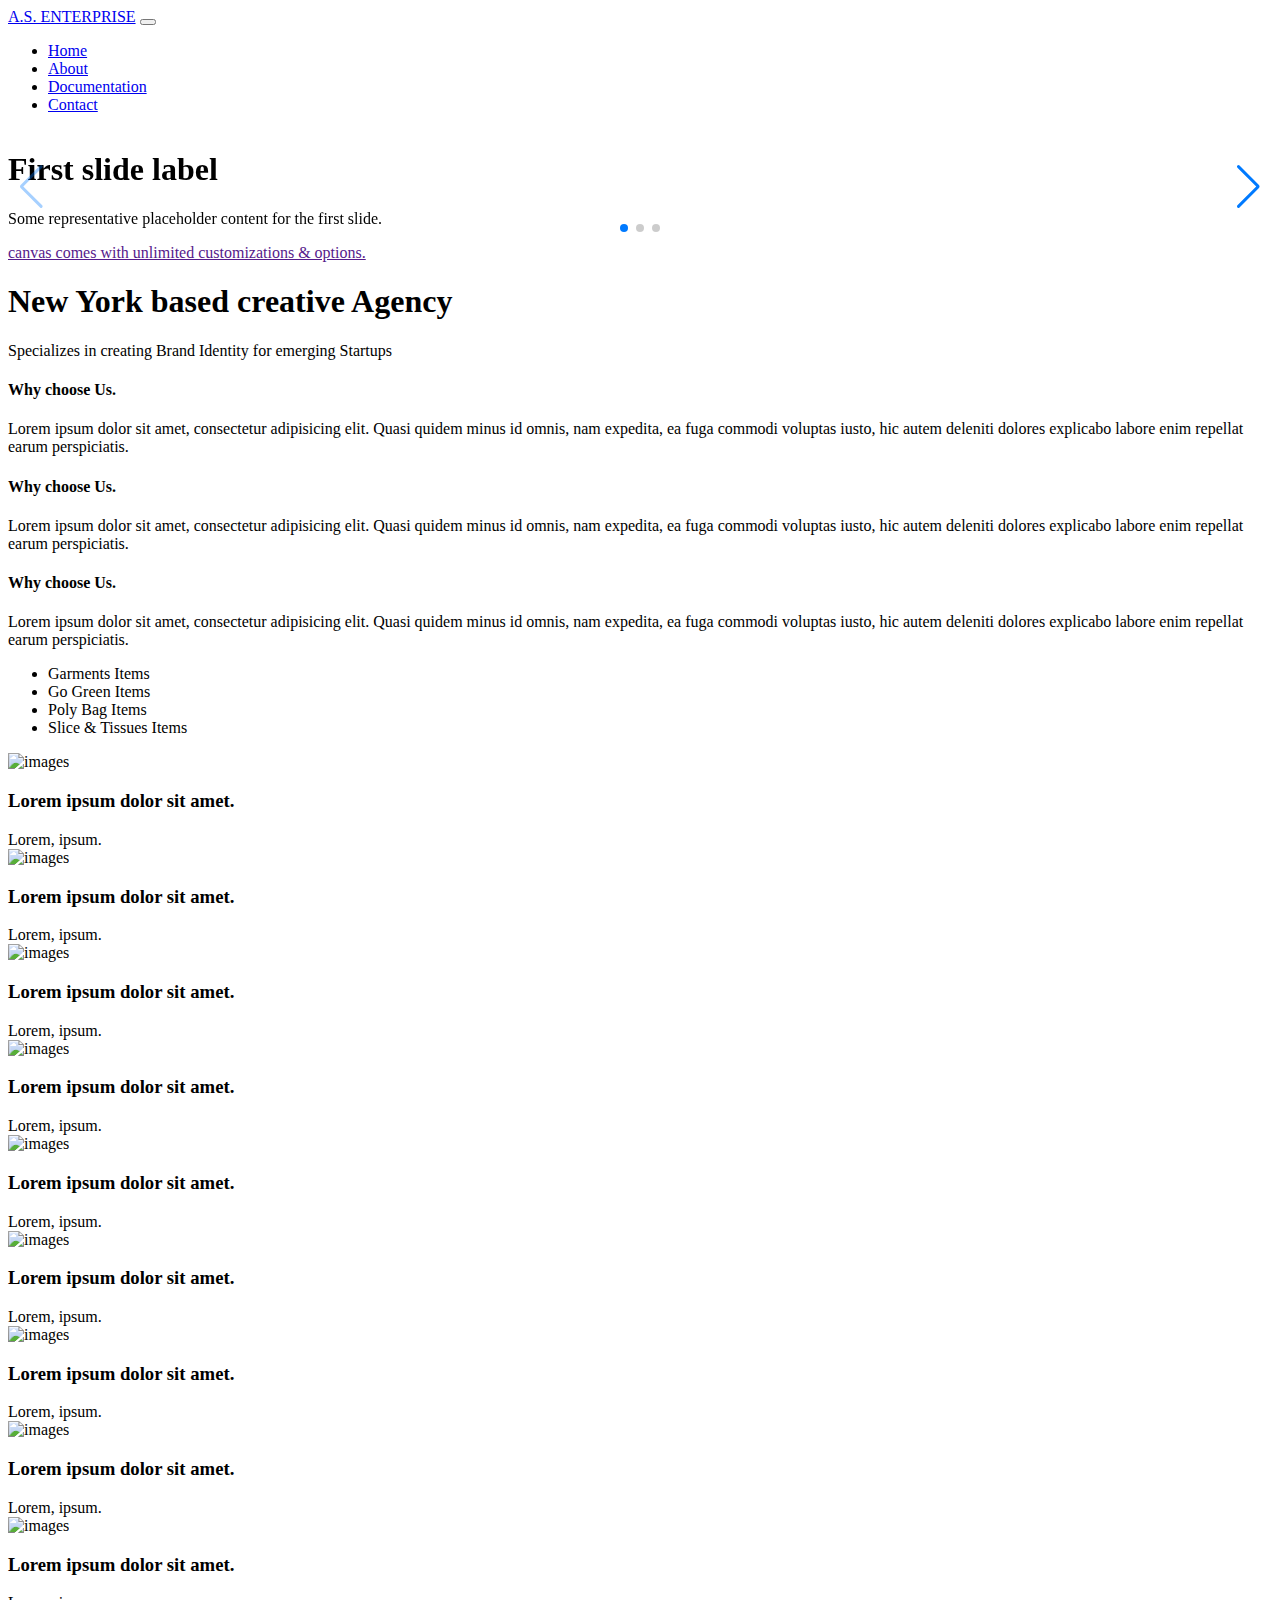
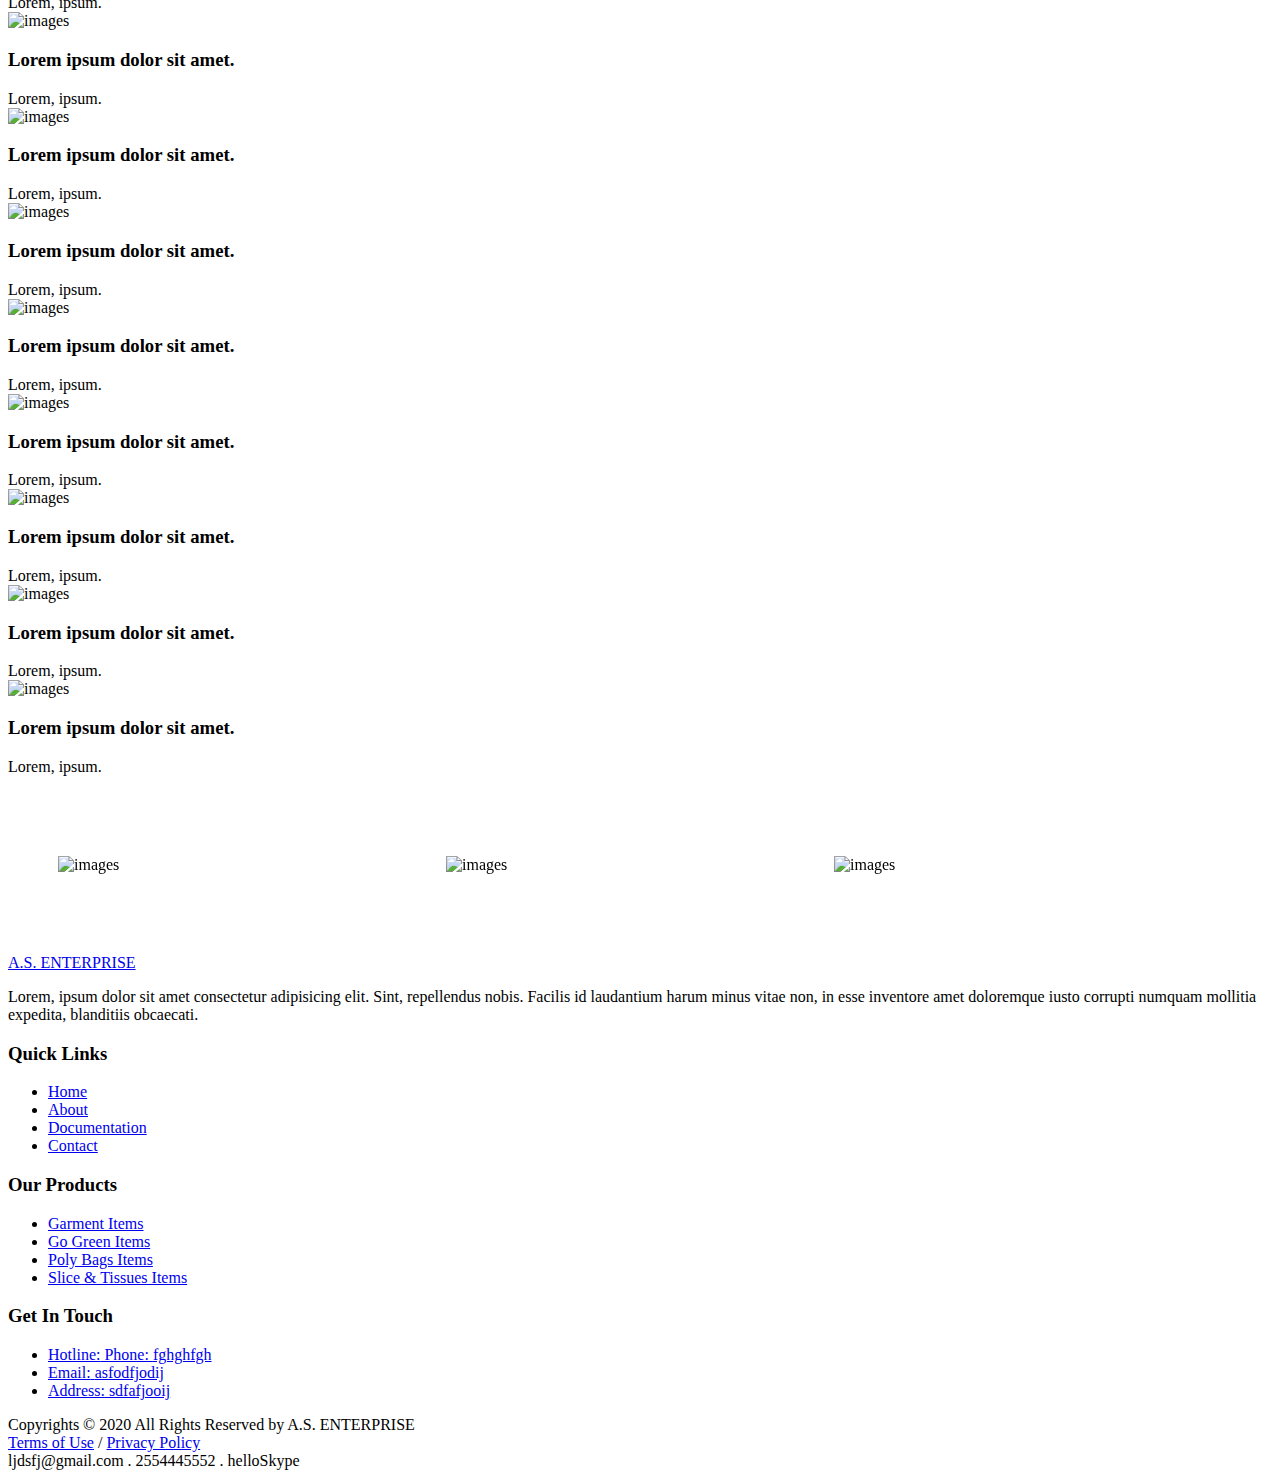
==== index.html @ c039363a "Update index.html" ====
<!DOCTYPE html>
<html lang="en">

<head>
    <meta charset="UTF-8" />
    <meta http-equiv="X-UA-Compatible" content="IE=edge" />
    <meta name="viewport" content="width=device-width, initial-scale=1.0" />
    <link rel="stylesheet" href="styles.css" />
    <link href="fontawesome/css/all.css" rel="stylesheet">
    <link href="https://cdn.jsdelivr.net/npm/bootstrap@5.1.3/dist/css/bootstrap.min.css" rel="stylesheet"
        integrity="sha384-1BmE4kWBq78iYhFldvKuhfTAU6auU8tT94WrHftjDbrCEXSU1oBoqyl2QvZ6jIW3" crossorigin="anonymous" />
    <link rel="stylesheet" href="https://unpkg.com/swiper/swiper-bundle.min.css" />
    <title>A.S. ENTERPRISE</title>
  
</head>

<body>
    <nav class="navbar fixed-top navbar-expand-lg navbar-light bg-light p-4">
        <div class="container">
            <a href="#home" id="navbar__logo">A.S. ENTERPRISE</a>
            <button class="navbar-toggler" type="button" data-bs-toggle="collapse" data-bs-target="#navbarNav"
                aria-controls="navbarNav" aria-expanded="false" aria-label="Toggle navigation">
                <span class="navbar-toggler-icon"></span>
            </button>
            <div class="collapse navbar-collapse" id="navbarNav">
                <ul class="navbar-nav navbar-menu ms-auto">
                    <li class="nav-item me-3">
                        <a href="#home" class="nav-link" id="home-page">Home</a>
                    </li>
                    <li class="nav-item me-3">
                        <a href="/about.html" class="nav-link" id="about-page">About</a>
                    </li>
                    <li class="nav-item me-3">
                        <a href="/documentation.html" class="nav-link" id="about-page">Documentation</a>
                    </li>
                    <li class="nav-item me-3">
                        <a href="/contact.html" class="nav-link" id="contact-page">Contact</a>
                    </li>
                </ul>
            </div>
        </div>
    </nav>
    <div class="hero-slider-area">
        <div class="swiper mySwipers">
            <div class="swiper-wrapper">
                <div class="swiper-slide">
                   <div class="slider-item item-bg-1">
                      <div class="d-table">
                          <div class="d-table-cell">
                              <div class="container">
                                  <div class="align-items-center row">
                                      <div class="col-lg-9">
                                          <div class="slide-text">
                                            <h1>First slide label</h1>
                                            <p>Some representative placeholder content for the first slide.</p>
                                          </div>
                                      </div>
                                  </div>
                              </div>
                          </div>
                      </div>
                   </div>
                </div>
                <div class="swiper-slide">
                    <div class="slider-item item-bg-2">
                        <div class="d-table">
                            <div class="d-table-cell">
                                <div class="container">
                                    <div class="align-items-center row">
                                        <div class="col-lg-9">
                                            <div class="slide-text">
                                              <h1>First slide label</h1>
                                              <p>Some representative placeholder content for the first slide.</p>
                                            </div>
                                        </div>
                                    </div>
                                </div>
                            </div>
                        </div>
                     </div>
                </div>
                <div class="swiper-slide">
                    <div class="slider-item item-bg-3">
                        <div class="d-table">
                            <div class="d-table-cell">
                                <div class="container">
                                    <div class="align-items-center row">
                                        <div class="col-lg-9">
                                            <div class="slide-text">
                                              <h1>First slide label</h1>
                                              <p>Some representative placeholder content for the first slide.</p>
                                            </div>
                                        </div>
                                    </div>
                                </div>
                            </div>
                        </div>
                     </div>
                </div>
                
                <!-- <div class="swiper-slide">Slide 4</div>
                <div class="swiper-slide">Slide 5</div>
                <div class="swiper-slide">Slide 6</div>
                <div class="swiper-slide">Slide 7</div>
                <div class="swiper-slide">Slide 8</div>
                <div class="swiper-slide">Slide 9</div> -->
            </div>
            <div class="swiper-button-next"></div>
            <div class="swiper-button-prev"></div>
            <div class="swiper-pagination"></div>
        </div>
    </div>
    <!-- <section id="carouselExampleCaptions" class="carousel slide" data-bs-ride="carousel">
        <div class="carousel-indicators">
            <button type="button" data-bs-target="#carouselExampleCaptions" data-bs-slide-to="0" class="active"
                aria-current="true" aria-label="Slide 1"></button>
            <button type="button" data-bs-target="#carouselExampleCaptions" data-bs-slide-to="1"
                aria-label="Slide 2"></button>
            <button type="button" data-bs-target="#carouselExampleCaptions" data-bs-slide-to="2"
                aria-label="Slide 3"></button>
        </div>
        <div class="carousel-inner">
            <div class="carousel-item active">
                <img src="/images/3.jpg" class="d-block w-100 slide-img" alt="Images" />
                <div class="carousel-caption d-none d-md-block">
                    <h2>First slide label</h2>
                    <p>Some representative placeholder content for the first slide.</p>
                </div>
            </div>
            <div class="carousel-item">
                <img src="/images/3.jpg" class="d-block w-100 slide-img" alt="Images" />
                <div class="carousel-caption d-none d-md-block">
                    <h2>Second slide label</h2>
                    <p>Some representative placeholder content for the second slide.</p>
                </div>
            </div>
            <div class="carousel-item">
                <img src="/images/3.jpg" class="d-block w-100 slide-img" alt="Images" />
                <div class="carousel-caption d-none d-md-block">
                    <h2>Third slide label</h2>
                    <p>Some representative placeholder content for the third slide.</p>
                </div>
            </div>
        </div>
        <button class="carousel-control-prev" type="button" data-bs-target="#carouselExampleCaptions"
            data-bs-slide="prev">
            <span class="carousel-control-prev-icon" aria-hidden="true"></span>
            <span class="visually-hidden">Previous</span>
        </button>
        <button class="carousel-control-next" type="button" data-bs-target="#carouselExampleCaptions"
            data-bs-slide="next">
            <span class="carousel-control-next-icon" aria-hidden="true"></span>
            <span class="visually-hidden">Next</span>
        </button>
    </section> -->
    <section id="content">
        <div class="content-wrap">
            <a href="" class="color color-full color-aqura text-center header-stick bottom-margin">
                <div class="container clearfix">
                    canvas comes with unlimited customizations & options.
                </div>
            </a>
            <div class="container clearfix">
                <div class="heading-block text-center bottom-margin">
                    <h1>New York based creative Agency</h1>
                    <span>Specializes in creating Brand Identity for emerging
                        Startups</span>
                </div>
                <div class="row justify-content-center col-mb-50">
                    <div class="col-sm-6 col-lg-4">
                        <div class="heading-block box-title title-bottom-border">
                            <h4>Why choose <span>Us</span>.</h4>
                        </div>
                        <p>
                            Lorem ipsum dolor sit amet, consectetur adipisicing elit. Quasi
                            quidem minus id omnis, nam expedita, ea fuga commodi voluptas
                            iusto, hic autem deleniti dolores explicabo labore enim repellat
                            earum perspiciatis.
                        </p>
                    </div>
                    <div class="col-sm-6 col-lg-4">
                        <div class="heading-block box-title title-bottom-border">
                            <h4>Why choose <span>Us</span>.</h4>
                        </div>
                        <p>
                            Lorem ipsum dolor sit amet, consectetur adipisicing elit. Quasi
                            quidem minus id omnis, nam expedita, ea fuga commodi voluptas
                            iusto, hic autem deleniti dolores explicabo labore enim repellat
                            earum perspiciatis.
                        </p>
                    </div>
                    <div class="col-sm-6 col-lg-4">
                        <div class="heading-block box-title title-bottom-border">
                            <h4>Why choose <span>Us</span>.</h4>
                        </div>
                        <p>
                            Lorem ipsum dolor sit amet, consectetur adipisicing elit. Quasi
                            quidem minus id omnis, nam expedita, ea fuga commodi voluptas
                            iusto, hic autem deleniti dolores explicabo labore enim repellat
                            earum perspiciatis.
                        </p>
                    </div>
                </div>
            </div>
        </div>
        <div class="section mb-0">
            <div class="container">
                <div class="grid-filter-wrap tab">
                    <ul class="grid-filter">
                        <li class="tabLinks" id="defaultOpen" onclick="valueLinks(event, 'germentsItems')">
                            <span>Garments Items</span>
                        </li>
                        <li class="tabLinks" onclick="valueLinks(event, 'goGreenItems')">
                            <span>Go Green Items</span>
                        </li>
                        <li class="tabLinks" onclick="valueLinks(event, 'polyBagItems')">
                            <span>Poly Bag Items</a>
                        </li>
                        <li class="tabLinks" onclick="valueLinks(event, 'sliceGel&TissuesItems')">
                            <span>Slice & Tissues Items</span>
                        </li>
                    </ul>
                </div>
                <div class="">
                    <div id="germentsItems" class=" tabcontent">
                        <div class="row g-0">
                            <article class="col-lg-3 col-md-4 col-sm-6 cards">
                                <div class="grid-inner card-item">
                                    <div class="card-image">
                                        <img src="images/acdivoca.png" width="300" height="200" alt="images">
                                    </div>
                                    <div class="card-desc">
                                        <h3>
                                            Lorem ipsum dolor sit amet.
                                        </h3>
                                        <span>
                                            Lorem, ipsum.
                                        </span>
                                    </div>
                                </div>
                            </article>
                            <article class="col-lg-3 col-md-4 col-sm-6 cards">
                                <div class="grid-inner card-item">
                                    <div class="card-image">
                                        <img src="images/amberboards.png" width="300" height="200" alt="images">
                                    </div>
                                    <div class="card-desc">
                                        <h3>
                                            Lorem ipsum dolor sit amet.
                                        </h3>
                                        <span>
                                            Lorem, ipsum.
                                        </span>
                                    </div>
                                </div>
                            </article>
                            <article class="col-lg-3 col-md-4 col-sm-6 cards">
                                <div class="grid-inner card-item">
                                    <div class="card-image">
                                        <img src="images/bitopi.png" width="300" height="200" alt="images">
                                    </div>
                                    <div class="card-desc">
                                        <h3>
                                            Lorem ipsum dolor sit amet.
                                        </h3>
                                        <span>
                                            Lorem, ipsum.
                                        </span>
                                    </div>
                                </div>
                            </article>
                            <article class="col-lg-3 col-md-4 col-sm-6 cards">
                                <div class="grid-inner card-item">
                                    <div class="card-image">
                                        <img src="images/crowncement.png" width="300" height="200" alt="images">
                                    </div>
                                    <div class="card-desc">
                                        <h3>
                                            Lorem ipsum dolor sit amet.
                                        </h3>
                                        <span>
                                            Lorem, ipsum.
                                        </span>
                                    </div>
                                </div>
                            </article>
                        </div>
                    </div>
                    <div id="goGreenItems" class="g-0 tabcontent">
                        <div class="row">
                            <article class="col-lg-3 col-md-4 col-sm-6 cards">
                                <div class="grid-inner card-item">
                                    <div class="card-image">
                                        <img src="images/acdivoca.png" width="300" height="200" alt="images">
                                    </div>
                                    <div class="card-desc">
                                        <h3>
                                            Lorem ipsum dolor sit amet.
                                        </h3>
                                        <span>
                                            Lorem, ipsum.
                                        </span>
                                    </div>
                                </div>
                            </article>
                            <article class="col-lg-3 col-md-4 col-sm-6 cards">
                                <div class="grid-inner card-item">
                                    <div class="card-image">
                                        <img src="images/acdivoca.png" width="300" height="200" alt="images">
                                    </div>
                                    <div class="card-desc">
                                        <h3>
                                            Lorem ipsum dolor sit amet.
                                        </h3>
                                        <span>
                                            Lorem, ipsum.
                                        </span>
                                    </div>
                                </div>
                            </article>
                            <article class="col-lg-3 col-md-4 col-sm-6 cards">
                                <div class="grid-inner card-item">
                                    <div class="card-image">
                                        <img src="images/acdivoca.png" width="300" height="200" alt="images">
                                    </div>
                                    <div class="card-desc">
                                        <h3>
                                            Lorem ipsum dolor sit amet.
                                        </h3>
                                        <span>
                                            Lorem, ipsum.
                                        </span>
                                    </div>
                                </div>
                            </article>
                            <article class="col-lg-3 col-md-4 col-sm-6 cards">
                                <div class="grid-inner card-item">
                                    <div class="card-image">
                                        <img src="images/acdivoca.png" width="300" height="200" alt="images">
                                    </div>
                                    <div class="card-desc">
                                        <h3>
                                            Lorem ipsum dolor sit amet.
                                        </h3>
                                        <span>
                                            Lorem, ipsum.
                                        </span>
                                    </div>
                                </div>
                            </article>
                            <article class="col-lg-3 col-md-4 col-sm-6 cards">
                                <div class="grid-inner card-item">
                                    <div class="card-image">
                                        <img src="images/acdivoca.png" width="300" height="200" alt="images">
                                    </div>
                                    <div class="card-desc">
                                        <h3>
                                            Lorem ipsum dolor sit amet.
                                        </h3>
                                        <span>
                                            Lorem, ipsum.
                                        </span>
                                    </div>
                                </div>
                            </article>
                        </div>
                    </div>
                    <div id="polyBagItems" class="g-0 tabcontent">
                        <div class="row">
                            <article class="col-lg-3 col-md-4 col-sm-6 cards">
                                <div class="grid-inner card-item">
                                    <div class="card-image">
                                        <img src="images/acdivoca.png" width="300" height="200" alt="images">
                                    </div>
                                    <div class="card-desc">
                                        <h3>
                                            Lorem ipsum dolor sit amet.
                                        </h3>
                                        <span>
                                            Lorem, ipsum.
                                        </span>
                                    </div>
                                </div>
                            </article>
                            <article class="col-lg-3 col-md-4 col-sm-6 cards">
                                <div class="grid-inner card-item">
                                    <div class="card-image">
                                        <img src="images/acdivoca.png" width="300" height="200" alt="images">
                                    </div>
                                    <div class="card-desc">
                                        <h3>
                                            Lorem ipsum dolor sit amet.
                                        </h3>
                                        <span>
                                            Lorem, ipsum.
                                        </span>
                                    </div>
                                </div>
                            </article>
                            <article class="col-lg-3 col-md-4 col-sm-6 cards">
                                <div class="grid-inner card-item">
                                    <div class="card-image">
                                        <img src="images/acdivoca.png" width="300" height="200" alt="images">
                                    </div>
                                    <div class="card-desc">
                                        <h3>
                                            Lorem ipsum dolor sit amet.
                                        </h3>
                                        <span>
                                            Lorem, ipsum.
                                        </span>
                                    </div>
                                </div>
                            </article>
                            <article class="col-lg-3 col-md-4 col-sm-6 cards">
                                <div class="grid-inner card-item">
                                    <div class="card-image">
                                        <img src="images/acdivoca.png" width="300" height="200" alt="images">
                                    </div>
                                    <div class="card-desc">
                                        <h3>
                                            Lorem ipsum dolor sit amet.
                                        </h3>
                                        <span>
                                            Lorem, ipsum.
                                        </span>
                                    </div>
                                </div>
                            </article>
                        </div>
                    </div>
                    <div id="sliceGel&TissuesItems" class="g-0 tabcontent">
                        <div class="row">
                            <article class="col-lg-3 col-md-4 col-sm-6 cards">
                                <div class="grid-inner card-item">
                                    <div class="card-image">
                                        <img src="images/acdivoca.png" width="300" height="200" alt="images">
                                    </div>
                                    <div class="card-desc">
                                        <h3>
                                            Lorem ipsum dolor sit amet.
                                        </h3>
                                        <span>
                                            Lorem, ipsum.
                                        </span>
                                    </div>
                                </div>
                            </article>
                            <article class="col-lg-3 col-md-4 col-sm-6 cards">
                                <div class="grid-inner card-item">
                                    <div class="card-image">
                                        <img src="images/acdivoca.png" width="300" height="200" alt="images">
                                    </div>
                                    <div class="card-desc">
                                        <h3>
                                            Lorem ipsum dolor sit amet.
                                        </h3>
                                        <span>
                                            Lorem, ipsum.
                                        </span>
                                    </div>
                                </div>
                            </article>
                            <article class="col-lg-3 col-md-4 col-sm-6 cards">
                                <div class="grid-inner card-item">
                                    <div class="card-image">
                                        <img src="images/acdivoca.png" width="300" height="200" alt="images">
                                    </div>
                                    <div class="card-desc">
                                        <h3>
                                            Lorem ipsum dolor sit amet.
                                        </h3>
                                        <span>
                                            Lorem, ipsum.
                                        </span>
                                    </div>
                                </div>
                            </article>
                            <article class="col-lg-3 col-md-4 col-sm-6 cards">
                                <div class="grid-inner card-item">
                                    <div class="card-image">
                                        <img src="images/acdivoca.png" width="300" height="200" alt="images">
                                    </div>
                                    <div class="card-desc">
                                        <h3>
                                            Lorem ipsum dolor sit amet.
                                        </h3>
                                        <span>
                                            Lorem, ipsum.
                                        </span>
                                    </div>
                                </div>
                            </article>
                        </div>
                    </div>
                </div>
            </div>
        </div>
        <div style="padding: 30px 0; margin: 50px;">
            <div #swiperRef="" class="swiper mySwiper">
                <div class="swiper-wrapper">
                    <div class="swiper-slide">
                        <img src="images/acdivoca.png" alt="images">
                    </div>
                    <div class="swiper-slide">
                        <img src="images/amberboards.png" alt="images">
                    </div>
                    <div class="swiper-slide">
                        <img src="images/bitopi.png" alt="images">
                    </div>
                    <div class="swiper-slide">
                        <img src="images/crowncement.png" alt="images">
                    </div>
                    <div class="swiper-slide">
                        <img src="images/dutchclub.png" alt="images">
                    </div>
                    <div class="swiper-slide">
                        <img src="images/forestserv.png" alt="images">
                    </div>
                    <div class="swiper-slide">
                        <img src="images/gemcon.png" alt="images">
                    </div>
                    <div class="swiper-slide">
                        <img src="images/idlc.png" alt="images">
                    </div>
                    <div class="swiper-slide">
                        <img src="images/ifarmer.png" alt="images">
                    </div>
                    <div class="swiper-slide">
                        <img src="images/kktea.png" alt="images">
                    </div>
                    <div class="swiper-slide">
                        <img src="images/ircl.png" alt="images">
                    </div>
                    <div class="swiper-slide">
                        <img src="images/mainlogo.png" alt="images">
                    </div>
                    <div class="swiper-slide">
                        <img src="images/mksons.png" alt="images">
                    </div>
                    <div class="swiper-slide">
                        <img src="images/mum.png" alt="images">
                    </div>
                    <div class="swiper-slide">
                        <img src="images/ningbo.png" alt="images">
                    </div>
                    <div class="swiper-slide">
                        <img src="images/rccola.png" alt="images">
                    </div>
                </div>
            </div>
        </div>
    </section>
    <footer id="footer" class="dark">
        <div class="container">
            <div class="footer-widgets-wrap">
                <div class="row col-mb-50"
                    style="background: url('images/world-map.png') no-repeat center center; background-size: 50%;">
                    <div class="col-lg-3 col-md-6 ">
                        <div class="widget clearfix">
                            <div class="footer-logo">
                                <a href="#home" id="navbar__logo">A.S. ENTERPRISE</a>
                            </div>
                            <p>Lorem, ipsum dolor sit amet consectetur adipisicing elit. Sint, repellendus nobis.
                                Facilis id laudantium harum minus vitae non, in esse inventore amet doloremque iusto
                                corrupti numquam mollitia expedita, blanditiis obcaecati.</p>
                        </div>
                    </div>
                    <div class="col-lg-3 col-md-6">
                        <div class="widget widget_links clearfix">
                            <h3>Quick Links</h3>
                            <ul>
                                <li>
                                    <a href="#">
                                        <i class="fas fa-chevron-right"></i>
                                        Home</a>
                                </li>
                                <li>
                                    <a href="#">
                                        <i class="fas fa-chevron-right"></i>
                                        About</a>
                                </li>
                                <li>
                                    <a href="#"> <i class="fas fa-chevron-right"></i>
                                        Documentation</a>
                                </li>
                                <li>
                                    <a href="#">
                                        <i class="fas fa-chevron-right"></i>Contact</a>
                                </li>
                            </ul>
                        </div>
                    </div>
                    <div class="col-lg-3 col-md-6">
                        <div class="widget widget_links clearfix">
                            <h3>Our Products</h3>
                            <ul>
                                <li>
                                    <a href="#">
                                        <i class="fas fa-chevron-right"></i>
                                        Garment Items</a>
                                </li>
                                <li>
                                    <a href="#">
                                        <i class="fas fa-chevron-right"></i>
                                        Go Green Items</a>
                                </li>
                                <li>
                                    <a href="#">
                                        <i class="fas fa-chevron-right"></i>
                                        Poly Bags Items</a>
                                </li>
                                <li>
                                    <a href="#">
                                        <i class="fas fa-chevron-right"></i>
                                        Slice & Tissues Items</a>
                                </li>
                            </ul>
                        </div>
                    </div>
                    <div class="col-lg-3 col-md-6">
                        <div class="widget widget_links contact clearfix">
                            <h3>Get In Touch</h3>
                            <ul>
                                <li>
                                    <a href="#">
                                        <i class="fas fa-phone-alt"></i>
                                        <span>Hotline:</span>
                                        Phone: <a href="tel:">fghghfgh</a>
                                    </a>
                                </li>
                                <li>
                                    <a href="#">
                                        <i class="fas fa-envelope"></i>
                                        <span>Email:</span>
                                        <a href="mailto:">asfodfjodij</a></a>
                                </li>
                                <li>
                                    <a href="#">
                                        <i class="fas fa-map-marker-alt"></i>
                                        <span>Address:</span> sdfafjooij</a>
                                </li>
                            </ul>
                        </div>
                    </div>
                </div>
            </div>
        </div>
        <div id="copyrights">
            <div class="container">
                <div class="row">
                    <div class="col-md-6 text-center text-md-start">
                        Copyrights © 2020 All Rights Reserved by A.S. ENTERPRISE
                        <br>
                        <div class="copyright-links">
                            <a href="#">Terms of Use</a>
                            /
                            <a href="#">Privacy Policy</a>
                        </div>
                    </div>
                    <div class="col-md-6 text-center mt-2 text-md-end">
                        <div class="d-flex justify-content-center justify-content-md-end">
                            <a href="#" class="social-icon si-small si-borderless">
                                <i class="fab fa-facebook-f"></i>
                            </a>
                            <a href="#" class="social-icon si-small si-borderless">
                                <i class="fab fa-twitter"></i>
                            </a>
                            <a href="#" class="social-icon si-small si-borderless">
                                <i class="fab fa-google-plus-g"></i>
                            </a>
                            <a href="#" class="social-icon si-small si-borderless">
                                <i class="fab fa-linkedin-in"></i>
                            </a>
                        </div>
                        <i class="fas fa-envelope"></i>
                        ljdsfj@gmail.com
                        <span class="meddot">.</span>
                        <i class="fas fa-phone-alt"></i>
                        2554445552
                        <span class="meddot">.</span>
                        <i class="fab fa-skype"></i>
                        helloSkype
                    </div>
                </div>
            </div>
        </div>
    </footer>
    <script src="https://cdn.jsdelivr.net/npm/bootstrap@5.0.2/dist/js/bootstrap.bundle.min.js"
        integrity="sha384-MrcW6ZMFYlzcLA8Nl+NtUVF0sA7MsXsP1UyJoMp4YLEuNSfAP+JcXn/tWtIaxVXM"
        crossorigin="anonymous"></script>
    <script src="https://unpkg.com/swiper/swiper-bundle.min.js"></script>
    <script>
        var swiper = new Swiper(".mySwiper", {
            slidesPerView: 3,
            autoplay: {
                delay: 2500,
                disableOnInteraction: false,
            },
            // centeredSlides: true,
            // spaceBetween: 10,

        });
    </script>
      <script>
        var swiper = new Swiper(".mySwipers", {
            spaceBetween: 30,
            centeredSlides: true,
            autoplay: {
                delay: 10000,
                disableOnInteraction: false,
            },
            pagination: {
                el: ".swiper-pagination",
                clickable: true,
            },
            navigation: {
                nextEl: ".swiper-button-next",
                prevEl: ".swiper-button-prev",
            },
        });
    </script>
    <script src="app.js"></script>
</body>

</html>
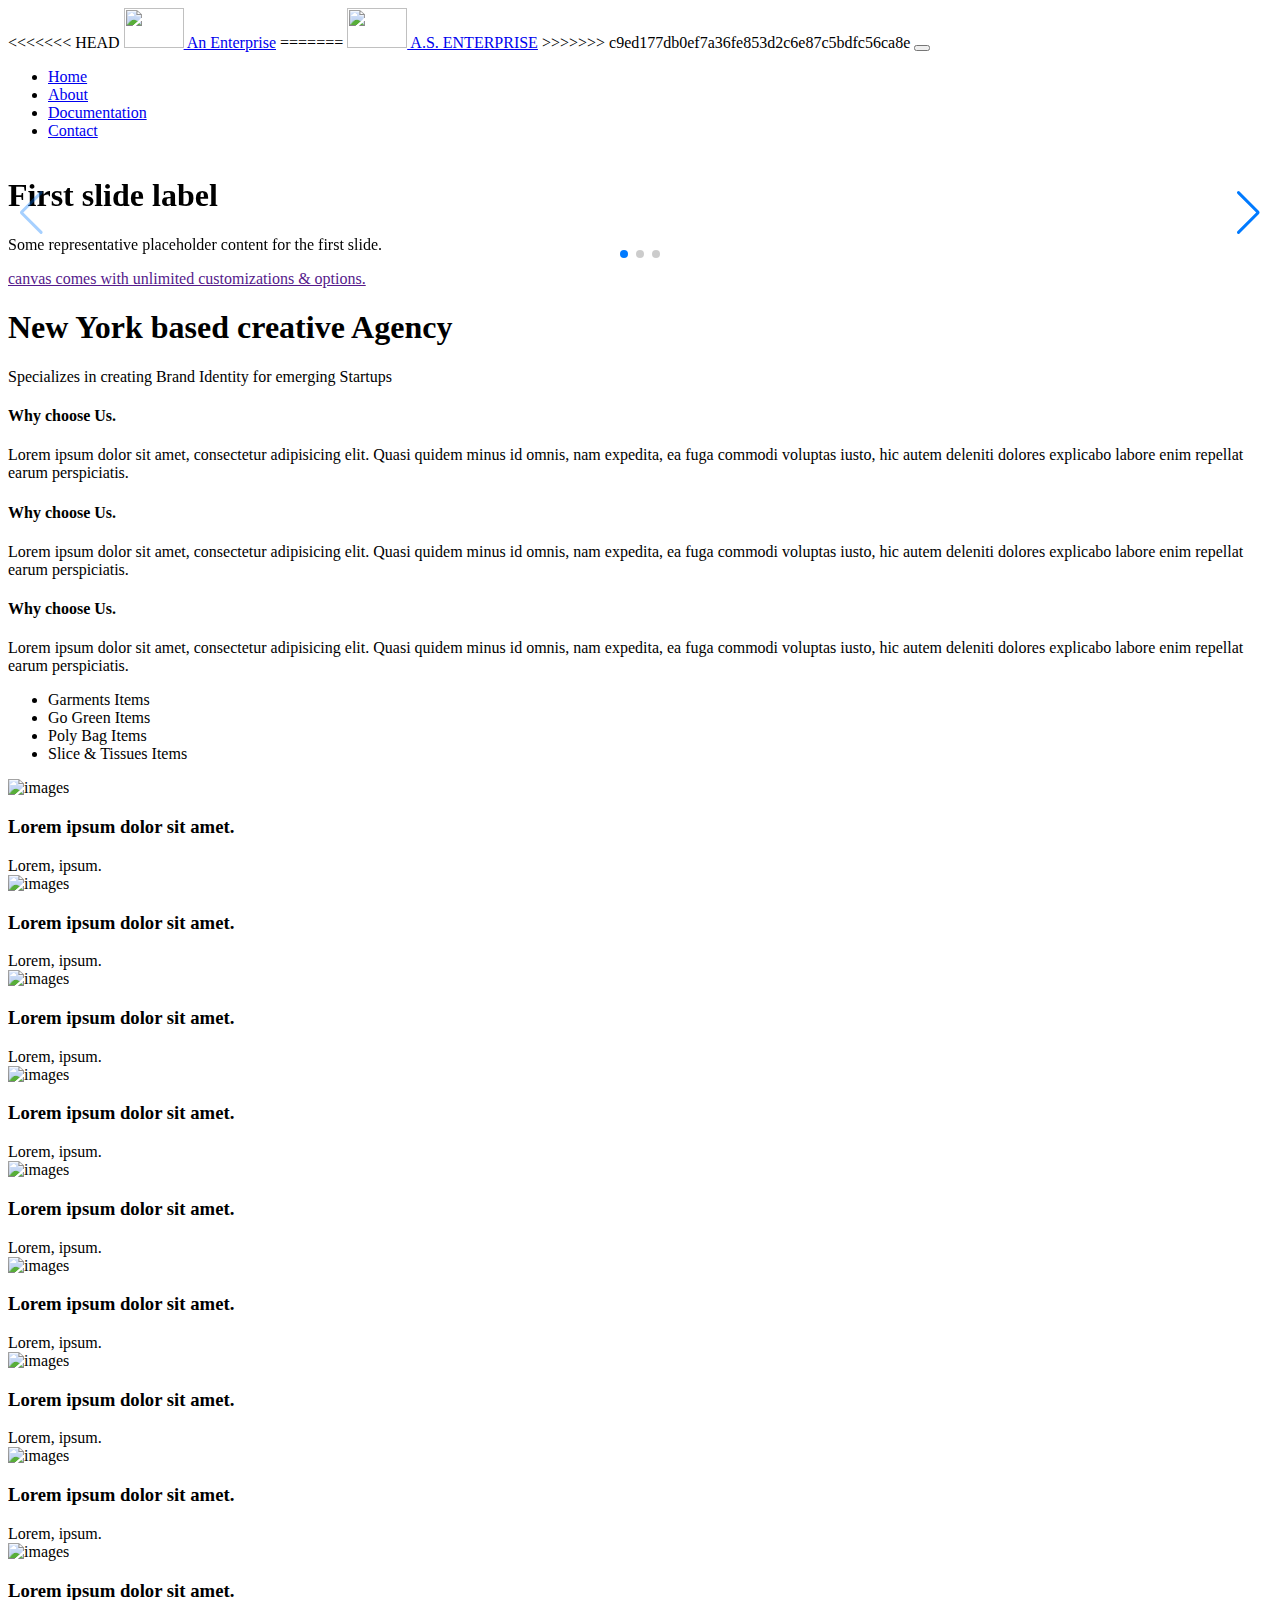
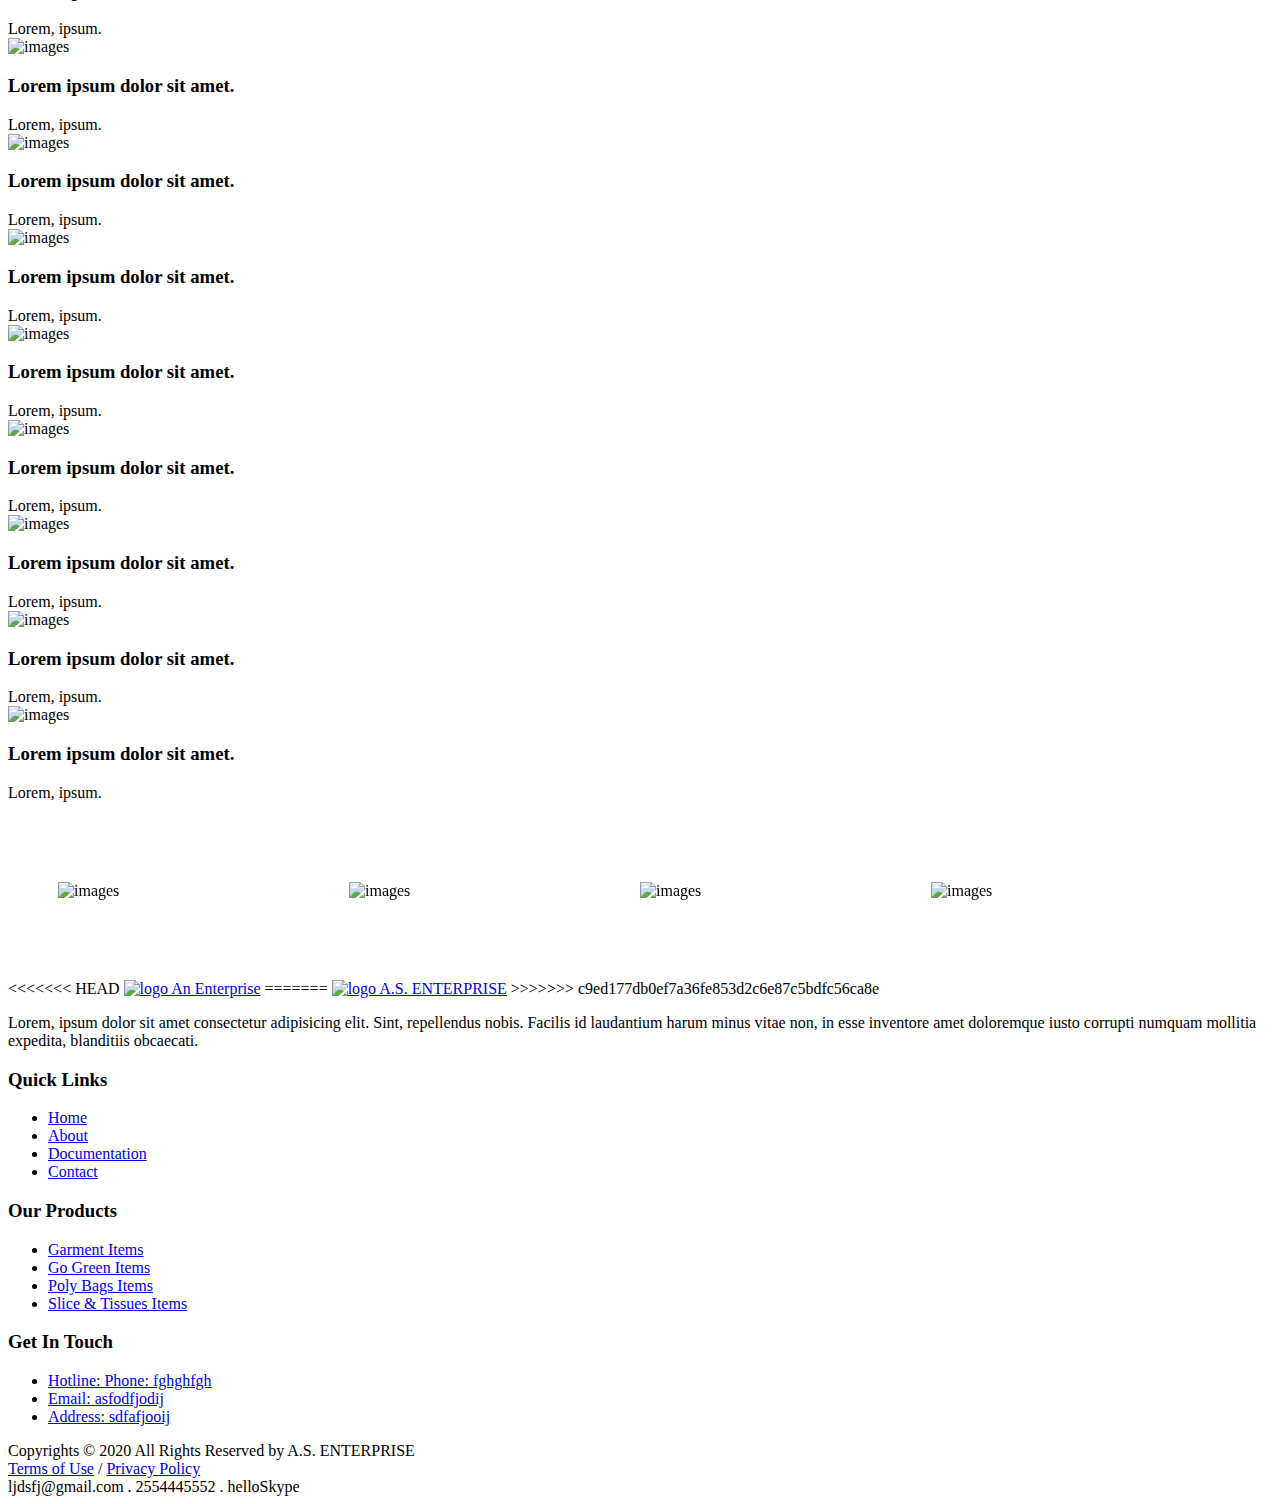
==== commit 656ef4da: "added" ====
--- a/index.html
+++ b/index.html
@@ -15,9 +15,17 @@
 </head>
 
 <body>
-    <nav class="navbar fixed-top navbar-expand-lg navbar-light bg-light p-4">
+    <nav class="navbar fixed-top navbar-expand-lg navbar-light bg-grayBlue p-4 shadow-sm">
         <div class="container">
-            <a href="#home" id="navbar__logo">A.S. ENTERPRISE</a>
+<<<<<<< HEAD
+            <a href="#home" id="navbar__logo">
+                <img src="images/mainlogo.png" width="60" height="40" alt="">
+                An Enterprise</a>
+=======
+            <a href="#home" id="navbar__logo">
+                <img src="images/mainlogo.png" width="60" height="40" alt="">
+                A.S. ENTERPRISE</a>
+>>>>>>> c9ed177db0ef7a36fe853d2c6e87c5bdfc56ca8e
             <button class="navbar-toggler" type="button" data-bs-toggle="collapse" data-bs-target="#navbarNav"
                 aria-controls="navbarNav" aria-expanded="false" aria-label="Toggle navigation">
                 <span class="navbar-toggler-icon"></span>
@@ -498,7 +506,7 @@
         </div>
         <div style="padding: 30px 0; margin: 50px;">
             <div #swiperRef="" class="swiper mySwiper">
-                <div class="swiper-wrapper">
+                <div class="swiper-wrapper wrapper">
                     <div class="swiper-slide">
                         <img src="images/acdivoca.png" alt="images">
                     </div>
@@ -533,7 +541,49 @@
                         <img src="images/ircl.png" alt="images">
                     </div>
                     <div class="swiper-slide">
-                        <img src="images/mainlogo.png" alt="images">
+                        <img src="images/mksons.png" alt="images">
+                    </div>
+                    <div class="swiper-slide">
+                        <img src="images/mum.png" alt="images">
+                    </div>
+                    <div class="swiper-slide">
+                        <img src="images/ningbo.png" alt="images">
+                    </div>
+                    <div class="swiper-slide">
+                        <img src="images/rccola.png" alt="images">
+                    </div>
+                    <div class="swiper-slide">
+                        <img src="images/acdivoca.png" alt="images">
+                    </div>
+                    <div class="swiper-slide">
+                        <img src="images/amberboards.png" alt="images">
+                    </div>
+                    <div class="swiper-slide">
+                        <img src="images/bitopi.png" alt="images">
+                    </div>
+                    <div class="swiper-slide">
+                        <img src="images/crowncement.png" alt="images">
+                    </div>
+                    <div class="swiper-slide">
+                        <img src="images/dutchclub.png" alt="images">
+                    </div>
+                    <div class="swiper-slide">
+                        <img src="images/forestserv.png" alt="images">
+                    </div>
+                    <div class="swiper-slide">
+                        <img src="images/gemcon.png" alt="images">
+                    </div>
+                    <div class="swiper-slide">
+                        <img src="images/idlc.png" alt="images">
+                    </div>
+                    <div class="swiper-slide">
+                        <img src="images/ifarmer.png" alt="images">
+                    </div>
+                    <div class="swiper-slide">
+                        <img src="images/kktea.png" alt="images">
+                    </div>
+                    <div class="swiper-slide">
+                        <img src="images/ircl.png" alt="images">
                     </div>
                     <div class="swiper-slide">
                         <img src="images/mksons.png" alt="images">
@@ -554,12 +604,19 @@
     <footer id="footer" class="dark">
         <div class="container">
             <div class="footer-widgets-wrap">
-                <div class="row col-mb-50"
-                    style="background: url('images/world-map.png') no-repeat center center; background-size: 50%;">
+                <div class="row col-mb-50">
                     <div class="col-lg-3 col-md-6 ">
                         <div class="widget clearfix">
                             <div class="footer-logo">
-                                <a href="#home" id="navbar__logo">A.S. ENTERPRISE</a>
+<<<<<<< HEAD
+                                <a href="#home" id="navbar__logo">
+                                   <img src="images/mainlogo.png" width="60" height="40" alt="logo">
+                                    An Enterprise</a>
+=======
+                                <a href="#home" id="navbar__logo">
+                                    <img src="images/mainlogo.png" width="60" height="40" alt="logo">
+                                    A.S. ENTERPRISE</a>
+>>>>>>> c9ed177db0ef7a36fe853d2c6e87c5bdfc56ca8e
                             </div>
                             <p>Lorem, ipsum dolor sit amet consectetur adipisicing elit. Sint, repellendus nobis.
                                 Facilis id laudantium harum minus vitae non, in esse inventore amet doloremque iusto
@@ -692,11 +749,11 @@
     <script src="https://unpkg.com/swiper/swiper-bundle.min.js"></script>
     <script>
         var swiper = new Swiper(".mySwiper", {
-            slidesPerView: 3,
-            autoplay: {
-                delay: 2500,
-                disableOnInteraction: false,
-            },
+            slidesPerView: 4,
+            // autoplay: {
+            //     delay: 2500,
+            //     disableOnInteraction: false,
+            // },
             // centeredSlides: true,
             // spaceBetween: 10,
 
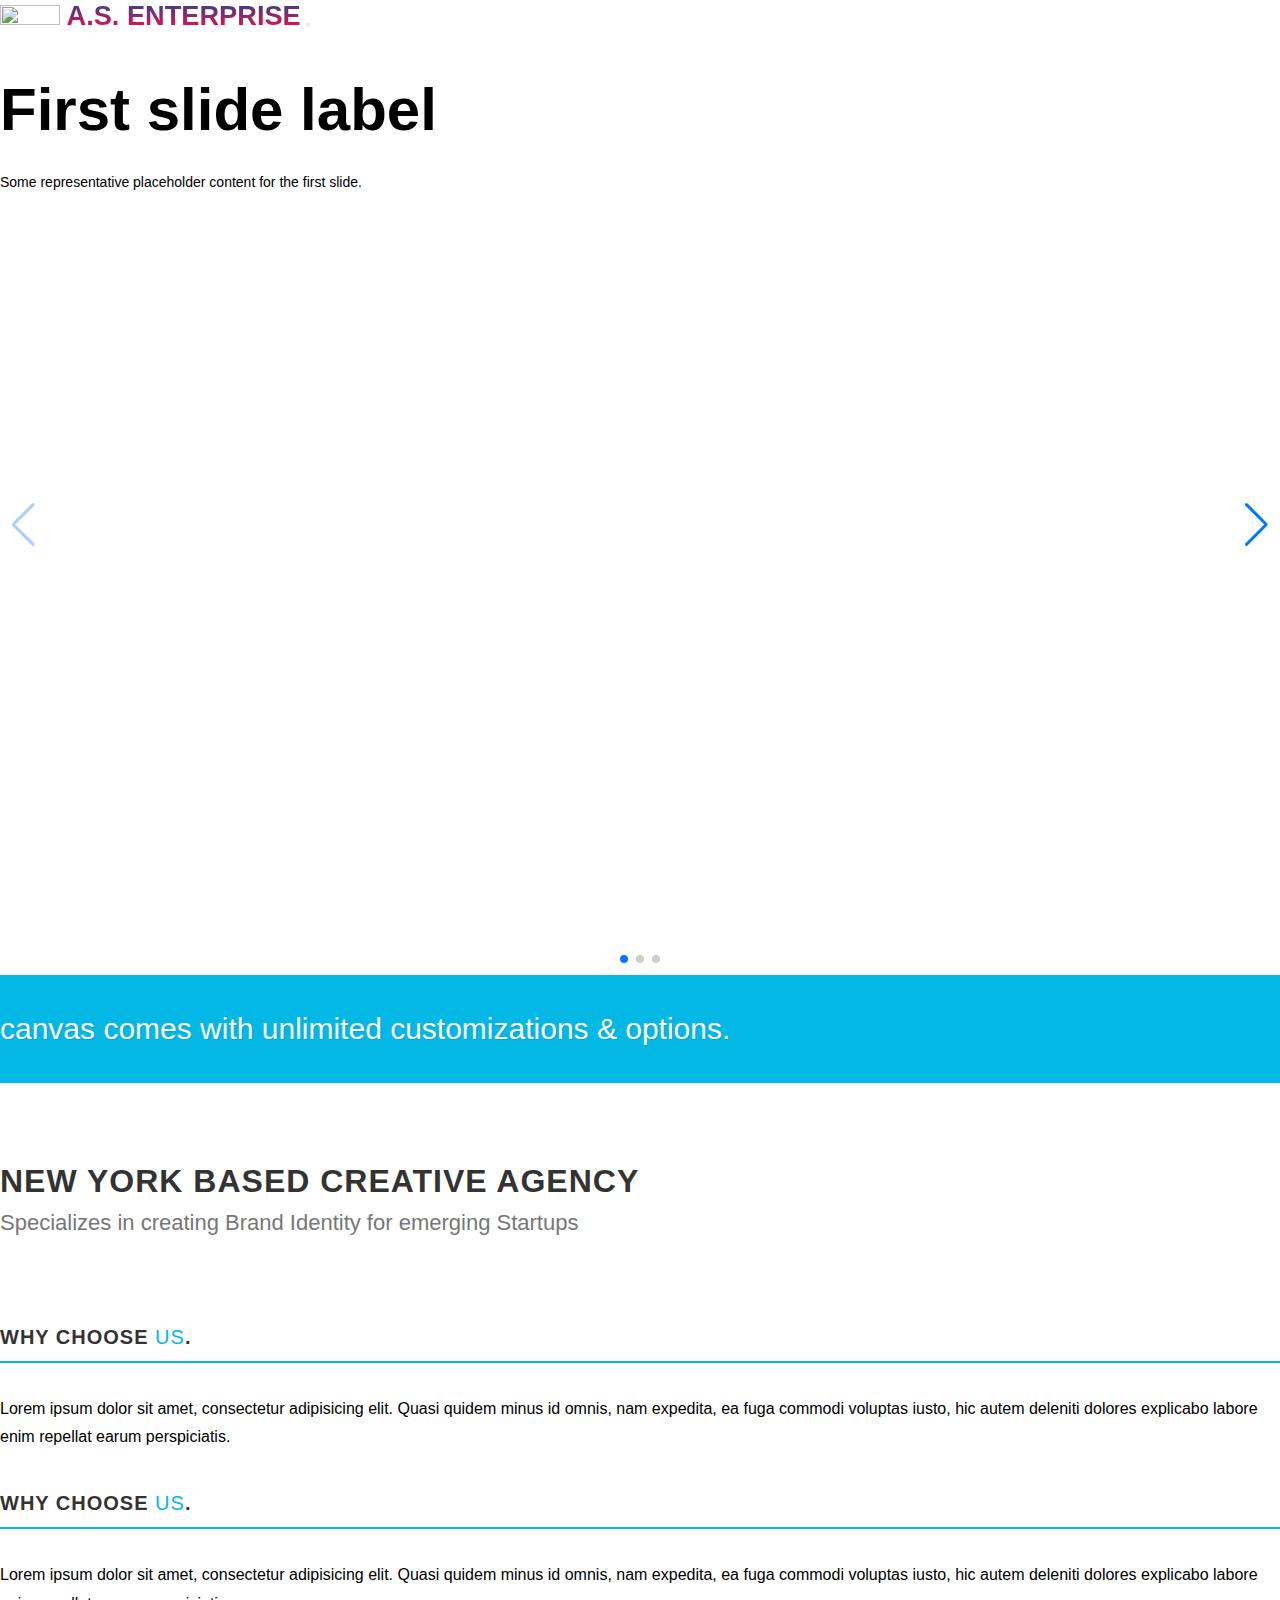
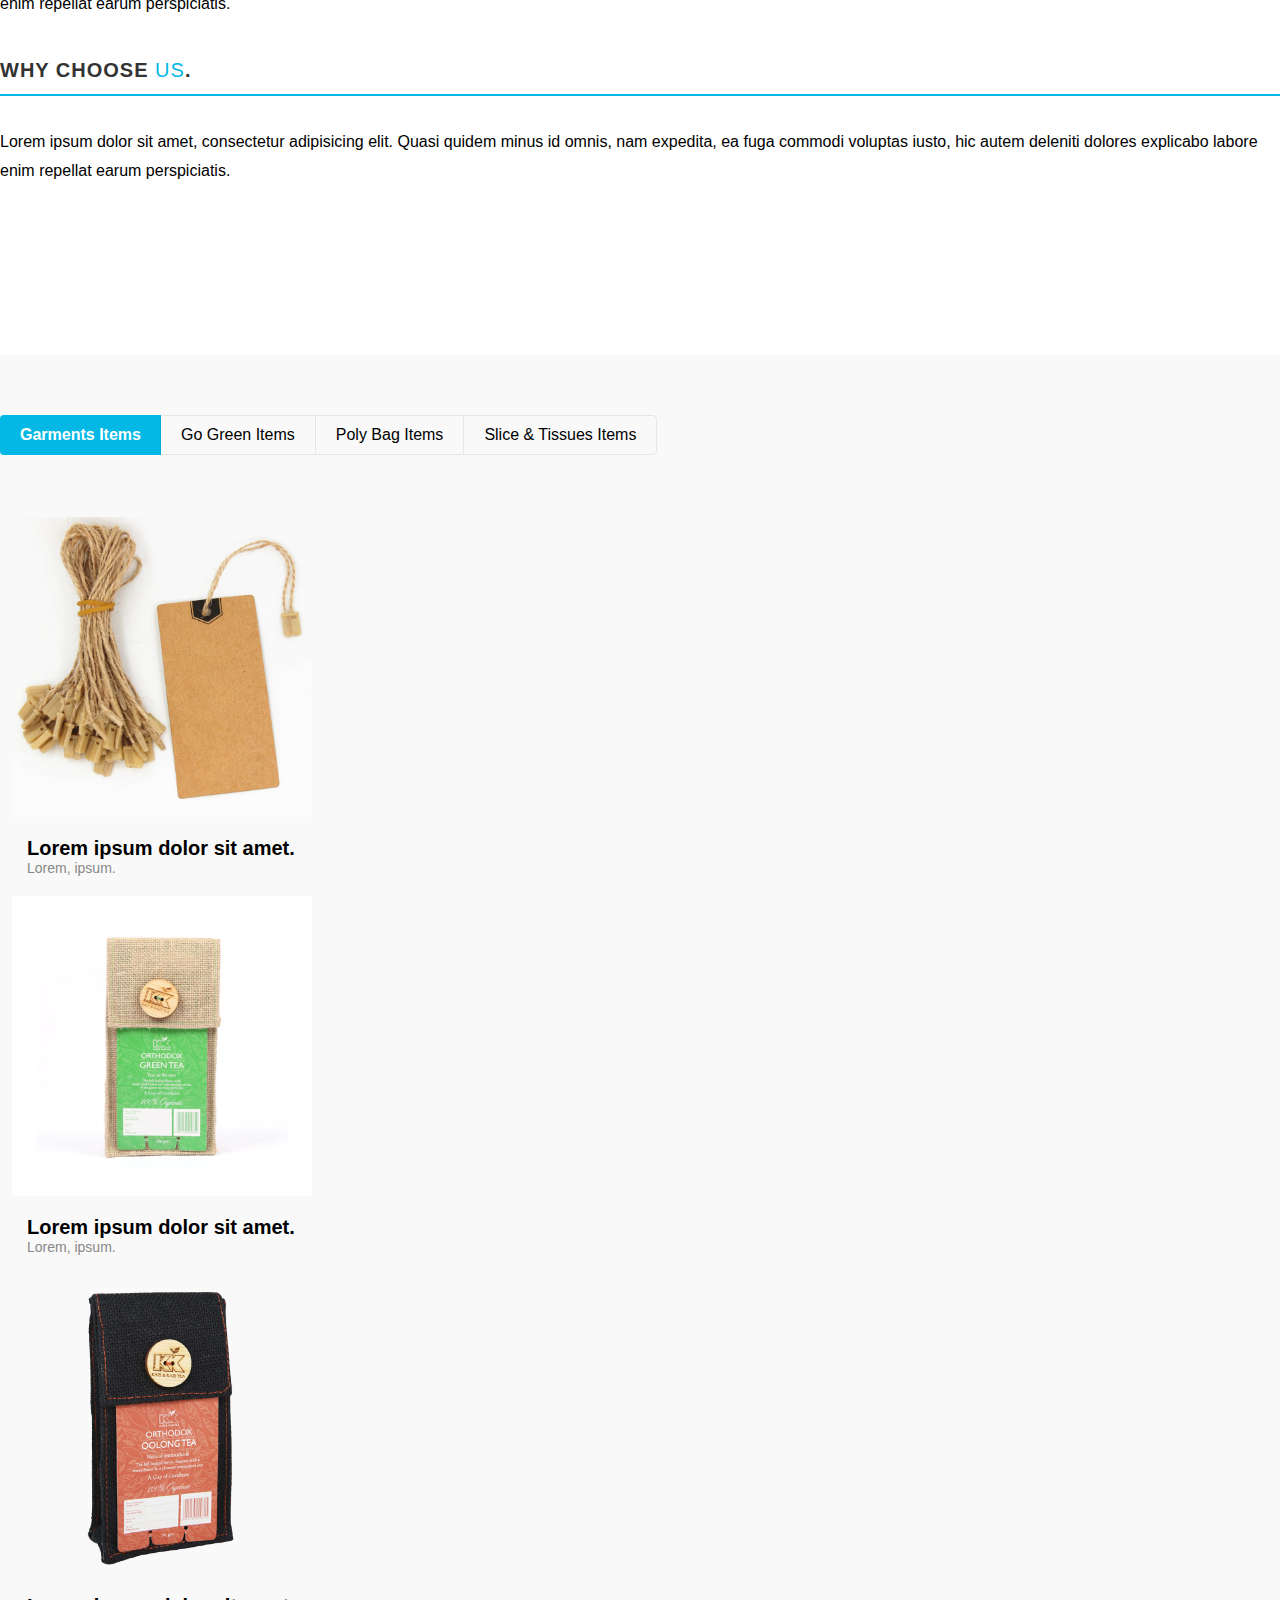
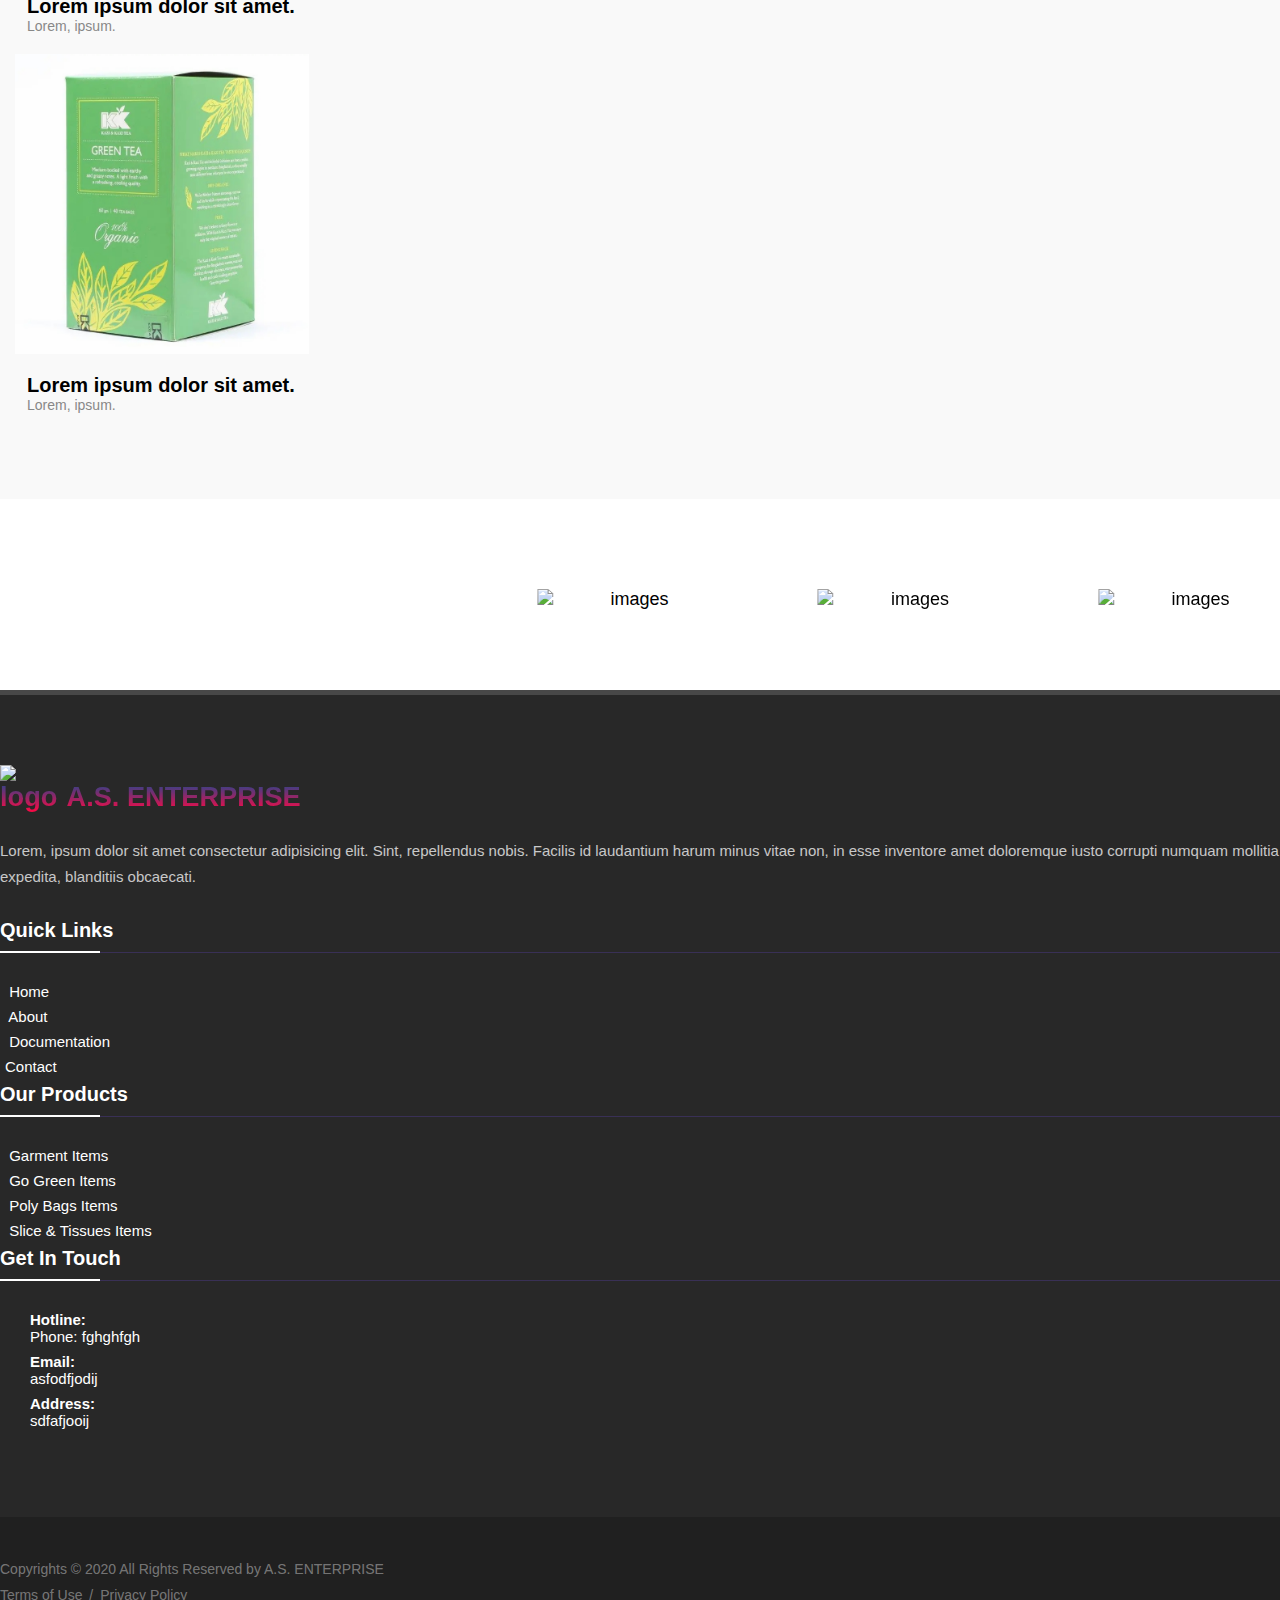
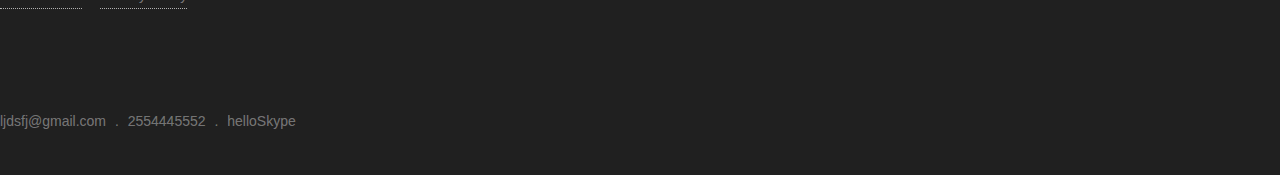
==== commit 5cff8398: "added more features" ====
--- a/index.html
+++ b/index.html
@@ -15,17 +15,11 @@
 </head>
 
 <body>
-    <nav class="navbar fixed-top navbar-expand-lg navbar-light bg-grayBlue p-4 shadow-sm">
+    <nav id="navbar" class="navbar fixed-top navbar-expand-lg navbar-light p-4 shadow-sm">
         <div class="container">
-<<<<<<< HEAD
-            <a href="#home" id="navbar__logo">
-                <img src="images/mainlogo.png" width="60" height="40" alt="">
-                An Enterprise</a>
-=======
             <a href="#home" id="navbar__logo">
                 <img src="images/mainlogo.png" width="60" height="40" alt="">
                 A.S. ENTERPRISE</a>
->>>>>>> c9ed177db0ef7a36fe853d2c6e87c5bdfc56ca8e
             <button class="navbar-toggler" type="button" data-bs-toggle="collapse" data-bs-target="#navbarNav"
                 aria-controls="navbarNav" aria-expanded="false" aria-label="Toggle navigation">
                 <span class="navbar-toggler-icon"></span>
@@ -33,16 +27,16 @@
             <div class="collapse navbar-collapse" id="navbarNav">
                 <ul class="navbar-nav navbar-menu ms-auto">
                     <li class="nav-item me-3">
-                        <a href="#home" class="nav-link" id="home-page">Home</a>
+                        <a href="index.html" class="nav-link blackColor" id="page">Home</a>
                     </li>
                     <li class="nav-item me-3">
-                        <a href="/about.html" class="nav-link" id="about-page">About</a>
+                        <a href="/about.html" class="nav-link blackColor" id="page">About</a>
                     </li>
                     <li class="nav-item me-3">
-                        <a href="/documentation.html" class="nav-link" id="about-page">Documentation</a>
+                        <a href="/documentation.html" class="nav-link blackColor" id="page">Documentation</a>
                     </li>
                     <li class="nav-item me-3">
-                        <a href="/contact.html" class="nav-link" id="contact-page">Contact</a>
+                        <a href="/contact.html" class="nav-link blackColor" id="page">Contact</a>
                     </li>
                 </ul>
             </div>
@@ -235,52 +229,52 @@
                             <article class="col-lg-3 col-md-4 col-sm-6 cards">
                                 <div class="grid-inner card-item">
                                     <div class="card-image">
-                                        <img src="images/acdivoca.png" width="300" height="200" alt="images">
-                                    </div>
-                                    <div class="card-desc">
-                                        <h3>
-                                            Lorem ipsum dolor sit amet.
-                                        </h3>
-                                        <span>
-                                            Lorem, ipsum.
-                                        </span>
-                                    </div>
-                                </div>
-                            </article>
-                            <article class="col-lg-3 col-md-4 col-sm-6 cards">
-                                <div class="grid-inner card-item">
-                                    <div class="card-image">
-                                        <img src="images/amberboards.png" width="300" height="200" alt="images">
-                                    </div>
-                                    <div class="card-desc">
-                                        <h3>
-                                            Lorem ipsum dolor sit amet.
-                                        </h3>
-                                        <span>
-                                            Lorem, ipsum.
-                                        </span>
-                                    </div>
-                                </div>
-                            </article>
-                            <article class="col-lg-3 col-md-4 col-sm-6 cards">
-                                <div class="grid-inner card-item">
-                                    <div class="card-image">
-                                        <img src="images/bitopi.png" width="300" height="200" alt="images">
-                                    </div>
-                                    <div class="card-desc">
-                                        <h3>
-                                            Lorem ipsum dolor sit amet.
-                                        </h3>
-                                        <span>
-                                            Lorem, ipsum.
-                                        </span>
-                                    </div>
-                                </div>
-                            </article>
-                            <article class="col-lg-3 col-md-4 col-sm-6 cards">
-                                <div class="grid-inner card-item">
-                                    <div class="card-image">
-                                        <img src="images/crowncement.png" width="300" height="200" alt="images">
+                                        <img  style="object-fit: contain;max-height: 300px;" src="images/01.jpg" width="300" height="200" alt="images">
+                                    </div>
+                                    <div class="card-desc">
+                                        <h3>
+                                            Lorem ipsum dolor sit amet.
+                                        </h3>
+                                        <span>
+                                            Lorem, ipsum.
+                                        </span>
+                                    </div>
+                                </div>
+                            </article>
+                            <article class="col-lg-3 col-md-4 col-sm-6 cards">
+                                <div class="grid-inner card-item">
+                                    <div class="card-image">
+                                        <img  style="object-fit: contain;max-height: 300px;" src="images/02.jpg" width="300" height="200" alt="images">
+                                    </div>
+                                    <div class="card-desc">
+                                        <h3>
+                                            Lorem ipsum dolor sit amet.
+                                        </h3>
+                                        <span>
+                                            Lorem, ipsum.
+                                        </span>
+                                    </div>
+                                </div>
+                            </article>
+                            <article class="col-lg-3 col-md-4 col-sm-6 cards">
+                                <div class="grid-inner card-item">
+                                    <div class="card-image">
+                                        <img  style="object-fit: contain;max-height: 300px;" src="images/03.png" width="300" height="200" alt="images">
+                                    </div>
+                                    <div class="card-desc">
+                                        <h3>
+                                            Lorem ipsum dolor sit amet.
+                                        </h3>
+                                        <span>
+                                            Lorem, ipsum.
+                                        </span>
+                                    </div>
+                                </div>
+                            </article>
+                            <article class="col-lg-3 col-md-4 col-sm-6 cards">
+                                <div class="grid-inner card-item">
+                                    <div class="card-image">
+                                        <img style="object-fit: contain;max-height: 300px;" src="images/04.jpg" width="300" height="200" alt="images">
                                     </div>
                                     <div class="card-desc">
                                         <h3>
@@ -299,67 +293,67 @@
                             <article class="col-lg-3 col-md-4 col-sm-6 cards">
                                 <div class="grid-inner card-item">
                                     <div class="card-image">
-                                        <img src="images/acdivoca.png" width="300" height="200" alt="images">
-                                    </div>
-                                    <div class="card-desc">
-                                        <h3>
-                                            Lorem ipsum dolor sit amet.
-                                        </h3>
-                                        <span>
-                                            Lorem, ipsum.
-                                        </span>
-                                    </div>
-                                </div>
-                            </article>
-                            <article class="col-lg-3 col-md-4 col-sm-6 cards">
-                                <div class="grid-inner card-item">
-                                    <div class="card-image">
-                                        <img src="images/acdivoca.png" width="300" height="200" alt="images">
-                                    </div>
-                                    <div class="card-desc">
-                                        <h3>
-                                            Lorem ipsum dolor sit amet.
-                                        </h3>
-                                        <span>
-                                            Lorem, ipsum.
-                                        </span>
-                                    </div>
-                                </div>
-                            </article>
-                            <article class="col-lg-3 col-md-4 col-sm-6 cards">
-                                <div class="grid-inner card-item">
-                                    <div class="card-image">
-                                        <img src="images/acdivoca.png" width="300" height="200" alt="images">
-                                    </div>
-                                    <div class="card-desc">
-                                        <h3>
-                                            Lorem ipsum dolor sit amet.
-                                        </h3>
-                                        <span>
-                                            Lorem, ipsum.
-                                        </span>
-                                    </div>
-                                </div>
-                            </article>
-                            <article class="col-lg-3 col-md-4 col-sm-6 cards">
-                                <div class="grid-inner card-item">
-                                    <div class="card-image">
-                                        <img src="images/acdivoca.png" width="300" height="200" alt="images">
-                                    </div>
-                                    <div class="card-desc">
-                                        <h3>
-                                            Lorem ipsum dolor sit amet.
-                                        </h3>
-                                        <span>
-                                            Lorem, ipsum.
-                                        </span>
-                                    </div>
-                                </div>
-                            </article>
-                            <article class="col-lg-3 col-md-4 col-sm-6 cards">
-                                <div class="grid-inner card-item">
-                                    <div class="card-image">
-                                        <img src="images/acdivoca.png" width="300" height="200" alt="images">
+                                        <img  style="object-fit: contain;max-height: 300px;" src="images/acdivoca.png" width="300" height="200" alt="images">
+                                    </div>
+                                    <div class="card-desc">
+                                        <h3>
+                                            Lorem ipsum dolor sit amet.
+                                        </h3>
+                                        <span>
+                                            Lorem, ipsum.
+                                        </span>
+                                    </div>
+                                </div>
+                            </article>
+                            <article class="col-lg-3 col-md-4 col-sm-6 cards">
+                                <div class="grid-inner card-item">
+                                    <div class="card-image">
+                                        <img  style="object-fit: contain;max-height: 300px;" src="images/acdivoca.png" width="300" height="200" alt="images">
+                                    </div>
+                                    <div class="card-desc">
+                                        <h3>
+                                            Lorem ipsum dolor sit amet.
+                                        </h3>
+                                        <span>
+                                            Lorem, ipsum.
+                                        </span>
+                                    </div>
+                                </div>
+                            </article>
+                            <article class="col-lg-3 col-md-4 col-sm-6 cards">
+                                <div class="grid-inner card-item">
+                                    <div class="card-image">
+                                        <img  style="object-fit: contain;max-height: 300px;" src="images/acdivoca.png" width="300" height="200" alt="images">
+                                    </div>
+                                    <div class="card-desc">
+                                        <h3>
+                                            Lorem ipsum dolor sit amet.
+                                        </h3>
+                                        <span>
+                                            Lorem, ipsum.
+                                        </span>
+                                    </div>
+                                </div>
+                            </article>
+                            <article class="col-lg-3 col-md-4 col-sm-6 cards">
+                                <div class="grid-inner card-item">
+                                    <div class="card-image">
+                                        <img style="object-fit: contain;max-height: 300px;" src="images/acdivoca.png" width="300" height="200" alt="images">
+                                    </div>
+                                    <div class="card-desc">
+                                        <h3>
+                                            Lorem ipsum dolor sit amet.
+                                        </h3>
+                                        <span>
+                                            Lorem, ipsum.
+                                        </span>
+                                    </div>
+                                </div>
+                            </article>
+                            <article class="col-lg-3 col-md-4 col-sm-6 cards">
+                                <div class="grid-inner card-item">
+                                    <div class="card-image">
+                                        <img style="object-fit: contain;max-height: 300px;" src="images/acdivoca.png" width="300" height="200" alt="images">
                                     </div>
                                     <div class="card-desc">
                                         <h3>
@@ -378,52 +372,52 @@
                             <article class="col-lg-3 col-md-4 col-sm-6 cards">
                                 <div class="grid-inner card-item">
                                     <div class="card-image">
-                                        <img src="images/acdivoca.png" width="300" height="200" alt="images">
-                                    </div>
-                                    <div class="card-desc">
-                                        <h3>
-                                            Lorem ipsum dolor sit amet.
-                                        </h3>
-                                        <span>
-                                            Lorem, ipsum.
-                                        </span>
-                                    </div>
-                                </div>
-                            </article>
-                            <article class="col-lg-3 col-md-4 col-sm-6 cards">
-                                <div class="grid-inner card-item">
-                                    <div class="card-image">
-                                        <img src="images/acdivoca.png" width="300" height="200" alt="images">
-                                    </div>
-                                    <div class="card-desc">
-                                        <h3>
-                                            Lorem ipsum dolor sit amet.
-                                        </h3>
-                                        <span>
-                                            Lorem, ipsum.
-                                        </span>
-                                    </div>
-                                </div>
-                            </article>
-                            <article class="col-lg-3 col-md-4 col-sm-6 cards">
-                                <div class="grid-inner card-item">
-                                    <div class="card-image">
-                                        <img src="images/acdivoca.png" width="300" height="200" alt="images">
-                                    </div>
-                                    <div class="card-desc">
-                                        <h3>
-                                            Lorem ipsum dolor sit amet.
-                                        </h3>
-                                        <span>
-                                            Lorem, ipsum.
-                                        </span>
-                                    </div>
-                                </div>
-                            </article>
-                            <article class="col-lg-3 col-md-4 col-sm-6 cards">
-                                <div class="grid-inner card-item">
-                                    <div class="card-image">
-                                        <img src="images/acdivoca.png" width="300" height="200" alt="images">
+                                        <img style="object-fit: contain;max-height: 300px;" src="images/acdivoca.png" width="300" height="200" alt="images">
+                                    </div>
+                                    <div class="card-desc">
+                                        <h3>
+                                            Lorem ipsum dolor sit amet.
+                                        </h3>
+                                        <span>
+                                            Lorem, ipsum.
+                                        </span>
+                                    </div>
+                                </div>
+                            </article>
+                            <article class="col-lg-3 col-md-4 col-sm-6 cards">
+                                <div class="grid-inner card-item">
+                                    <div class="card-image">
+                                        <img style="object-fit: contain;max-height: 300px;" src="images/acdivoca.png" width="300" height="200" alt="images">
+                                    </div>
+                                    <div class="card-desc">
+                                        <h3>
+                                            Lorem ipsum dolor sit amet.
+                                        </h3>
+                                        <span>
+                                            Lorem, ipsum.
+                                        </span>
+                                    </div>
+                                </div>
+                            </article>
+                            <article class="col-lg-3 col-md-4 col-sm-6 cards">
+                                <div class="grid-inner card-item">
+                                    <div class="card-image">
+                                        <img style="object-fit: contain;max-height: 300px;" src="images/acdivoca.png" width="300" height="200" alt="images">
+                                    </div>
+                                    <div class="card-desc">
+                                        <h3>
+                                            Lorem ipsum dolor sit amet.
+                                        </h3>
+                                        <span>
+                                            Lorem, ipsum.
+                                        </span>
+                                    </div>
+                                </div>
+                            </article>
+                            <article class="col-lg-3 col-md-4 col-sm-6 cards">
+                                <div class="grid-inner card-item">
+                                    <div class="card-image">
+                                        <img style="object-fit: contain;max-height: 300px;" src="images/acdivoca.png" width="300" height="200" alt="images">
                                     </div>
                                     <div class="card-desc">
                                         <h3>
@@ -442,52 +436,52 @@
                             <article class="col-lg-3 col-md-4 col-sm-6 cards">
                                 <div class="grid-inner card-item">
                                     <div class="card-image">
-                                        <img src="images/acdivoca.png" width="300" height="200" alt="images">
-                                    </div>
-                                    <div class="card-desc">
-                                        <h3>
-                                            Lorem ipsum dolor sit amet.
-                                        </h3>
-                                        <span>
-                                            Lorem, ipsum.
-                                        </span>
-                                    </div>
-                                </div>
-                            </article>
-                            <article class="col-lg-3 col-md-4 col-sm-6 cards">
-                                <div class="grid-inner card-item">
-                                    <div class="card-image">
-                                        <img src="images/acdivoca.png" width="300" height="200" alt="images">
-                                    </div>
-                                    <div class="card-desc">
-                                        <h3>
-                                            Lorem ipsum dolor sit amet.
-                                        </h3>
-                                        <span>
-                                            Lorem, ipsum.
-                                        </span>
-                                    </div>
-                                </div>
-                            </article>
-                            <article class="col-lg-3 col-md-4 col-sm-6 cards">
-                                <div class="grid-inner card-item">
-                                    <div class="card-image">
-                                        <img src="images/acdivoca.png" width="300" height="200" alt="images">
-                                    </div>
-                                    <div class="card-desc">
-                                        <h3>
-                                            Lorem ipsum dolor sit amet.
-                                        </h3>
-                                        <span>
-                                            Lorem, ipsum.
-                                        </span>
-                                    </div>
-                                </div>
-                            </article>
-                            <article class="col-lg-3 col-md-4 col-sm-6 cards">
-                                <div class="grid-inner card-item">
-                                    <div class="card-image">
-                                        <img src="images/acdivoca.png" width="300" height="200" alt="images">
+                                        <img style="object-fit: contain;max-height: 300px;" src="images/acdivoca.png" width="300" height="200" alt="images">
+                                    </div>
+                                    <div class="card-desc">
+                                        <h3>
+                                            Lorem ipsum dolor sit amet.
+                                        </h3>
+                                        <span>
+                                            Lorem, ipsum.
+                                        </span>
+                                    </div>
+                                </div>
+                            </article>
+                            <article class="col-lg-3 col-md-4 col-sm-6 cards">
+                                <div class="grid-inner card-item">
+                                    <div class="card-image">
+                                        <img style="object-fit: contain;max-height: 300px;" src="images/acdivoca.png" width="300" height="200" alt="images">
+                                    </div>
+                                    <div class="card-desc">
+                                        <h3>
+                                            Lorem ipsum dolor sit amet.
+                                        </h3>
+                                        <span>
+                                            Lorem, ipsum.
+                                        </span>
+                                    </div>
+                                </div>
+                            </article>
+                            <article class="col-lg-3 col-md-4 col-sm-6 cards">
+                                <div class="grid-inner card-item">
+                                    <div class="card-image">
+                                        <img style="object-fit: contain;max-height: 300px;" src="images/acdivoca.png" width="300" height="200" alt="images">
+                                    </div>
+                                    <div class="card-desc">
+                                        <h3>
+                                            Lorem ipsum dolor sit amet.
+                                        </h3>
+                                        <span>
+                                            Lorem, ipsum.
+                                        </span>
+                                    </div>
+                                </div>
+                            </article>
+                            <article class="col-lg-3 col-md-4 col-sm-6 cards">
+                                <div class="grid-inner card-item">
+                                    <div class="card-image">
+                                        <img style="object-fit: contain;max-height: 300px;" src="images/acdivoca.png" width="300" height="200" alt="images">
                                     </div>
                                     <div class="card-desc">
                                         <h3>
@@ -608,15 +602,9 @@
                     <div class="col-lg-3 col-md-6 ">
                         <div class="widget clearfix">
                             <div class="footer-logo">
-<<<<<<< HEAD
-                                <a href="#home" id="navbar__logo">
-                                   <img src="images/mainlogo.png" width="60" height="40" alt="logo">
-                                    An Enterprise</a>
-=======
                                 <a href="#home" id="navbar__logo">
                                     <img src="images/mainlogo.png" width="60" height="40" alt="logo">
                                     A.S. ENTERPRISE</a>
->>>>>>> c9ed177db0ef7a36fe853d2c6e87c5bdfc56ca8e
                             </div>
                             <p>Lorem, ipsum dolor sit amet consectetur adipisicing elit. Sint, repellendus nobis.
                                 Facilis id laudantium harum minus vitae non, in esse inventore amet doloremque iusto
@@ -750,12 +738,12 @@
     <script>
         var swiper = new Swiper(".mySwiper", {
             slidesPerView: 4,
-            // autoplay: {
-            //     delay: 2500,
-            //     disableOnInteraction: false,
-            // },
-            // centeredSlides: true,
-            // spaceBetween: 10,
+            autoplay: {
+                delay: 2500,
+                disableOnInteraction: false,
+            },
+            centeredSlides: true,
+            spaceBetween: 10,
 
         });
     </script>
--- a/styles.css
+++ b/styles.css
@@ -0,0 +1,605 @@
+* {
+    box-sizing: border-box;
+    margin: 0;
+    padding: 0;
+    font-family: 'Kumbh Sans', sans-serif;
+    scroll-behavior: smooth;
+    list-style-type: none;
+}
+
+a {
+    text-decoration: none !important;
+    color: #fff;
+}
+
+.navbar {
+    /* background-color: aliceblue; */
+    /* height: 100px; */
+    font-size: 1.2rem;
+}
+
+.navbar-menu {
+    display: flex;
+    align-items: center;
+    list-style-type: none;
+}
+
+.nav-link {
+    /* color: #000 !important; */
+    transition: all 0.3s ease;
+}
+
+.nav-link:hover {
+    color: aqua !important;
+    transition: all 0.5s ease;
+}
+
+#navbar__logo {
+    font-weight: 600;
+    background-color: #1c488f;
+    background-image: linear-gradient(to top, #ff0844 0%, #1c488f 100%);
+    background-size: 100%;
+    -webkit-background-clip: text;
+    -moz-background-clip: text;
+    -webkit-text-fill-color: transparent;
+    -moz-text-fill-color: transparent;
+    /* align-items: center; */
+    font-size: 1.7rem;
+    /* color: #000; */
+}
+#navbar__logo img{
+    display: inline-block;
+}
+@media only screen and (max-width: 767px) {
+    #navbar__logo{
+        font-size: 1.3rem;
+    }
+    #navbar__logo img{
+       display: block;
+    }
+}
+.bg-grayBlue{
+    background: #04b8e5;
+}
+.nav-item a.nav-link{
+    color: #fff !important;
+    font-weight: 600;
+    line-height: 1.8;  
+}
+/* .nav-item a.whiteColor{
+    color: #fff;
+    font-weight: 600;
+    line-height: 1.8;  
+} */
+
+.hero-slider-area .item-bg-1 {
+    background-image: url(images/3.jpg);
+    background-attachment: fixed;
+}
+.hero-slider-area .item-bg-2 {
+    background-image: url(images/amberboards.png);
+    /* background-attachment: fixed; */
+}
+.hero-slider-area .item-bg-3 {
+    background-image: url(images/3.jpg);
+    /* background-attachment: fixed; */
+}
+
+
+.hero-slider-area .slider-item {
+
+    background-repeat: no-repeat;
+    background-size: cover;
+    height: 900px;
+    width: 100%;
+}
+
+.d-table {
+    height: 100%;
+    width: 100%;
+}
+
+.d-table-cell {
+    vertical-align: middle !important;
+}
+
+.hero-slider-area .slider-item .slide-text {
+    /* position: ; */
+    max-width: 690px;
+    text-align: left;
+}
+
+.hero-slider-area .slider-item .slide-text h1 {
+    font-size: 60px;
+    color: #000;
+    margin-bottom: 30px;
+}
+
+.hero-slider-area .slider-item .slide-text p {
+    font-size: 14px;
+    color: #000;
+    margin-bottom: 35px;
+}
+
+/* .carousel-caption h2 {
+    font-size: 64px;
+    letter-spacing: 2px;
+    text-transform: uppercase;
+    font-weight: 700;
+    line-height: 1;
+} */
+
+/* .carousel-caption p {
+    margin-top: 20px;
+    margin-bottom: 10px;
+    font-size: 24px;
+} */
+
+/* Content  */
+
+#content {
+    position: relative;
+    background-color: #fff;
+}
+
+.content-wrap {
+    position: relative;
+    padding: 80px 0;
+    overflow: hidden;
+}
+
+.color-aqura:not(.button-border) {
+    background-color: #04b8e5;
+}
+
+.color.color-full {
+    display: block;
+    width: 100%;
+    white-space: normal;
+    margin: 0;
+    height: auto;
+    line-height: 1.6;
+    padding: 30px 0;
+    font-size: 30px;
+    font-weight: 300;
+    text-transform: none;
+    border-radius: 0;
+    text-shadow: 1px 1px 1px rgb(0 0 0 / 10%);
+}
+
+.color {
+    color: #fff !important;
+}
+
+.content-wrap .header-stick {
+    margin-top: -5rem !important;
+}
+
+.bottom-margin {
+    margin-bottom: 5rem !important;
+}
+
+#content .container {
+    position: relative;
+}
+
+.heading-block h1 {
+    font-size: 32px;
+    margin-bottom: 0;
+    font-weight: 700;
+    text-transform: uppercase;
+    letter-spacing: 1px;
+    color: #333;
+}
+
+.heading-block>span {
+    max-width: 700px;
+    margin-left: auto;
+    margin-right: auto;
+}
+
+.heading-block span {
+    display: inline-block;
+    margin-top: 10px;
+    font-weight: 100;
+    color: #777;
+}
+
+.heading-block h1+span {
+    font-size: 22px;
+}
+
+.box-title {
+    position: relative;
+    display: flex;
+    align-items: center;
+    margin-bottom: 2rem;
+}
+
+.box-title h4 {
+    position: relative;
+    margin-bottom: 0;
+}
+
+.title-bottom-border h4 {
+    width: 100%;
+    padding: 0 0 0.75rem;
+    border-bottom: 2px solid #04b8e5;
+}
+
+h4>span:not(.nocolor) {
+    color: #04b8e5;
+}
+
+.heading-block h4 {
+    font-size: 20px;
+    font-weight: 700;
+    text-transform: uppercase;
+    letter-spacing: 1px;
+    color: #333;
+}
+
+#content p {
+    line-height: 1.8;
+    margin-bottom: 30px;
+}
+
+/* card-design and tab  */
+
+.grid-filter-wrap {
+    display: flex;
+}
+
+.grid-filter {
+    position: relative;
+    display: flex;
+    /* flex-wrap: wrap; */
+    padding: 0;
+    margin-bottom: 3.5rem;
+    cursor: pointer;
+}
+
+.grid-filter {
+    border: 1px solid rgba(0, 0, 0, .07);
+    border-radius: 4px;
+}
+
+.grid-filter li {
+    width: auto;
+}
+
+.grid-filter li.active span {
+    background-color: #04b8e5;
+    color: #fff;
+    font-weight: 600;
+}
+
+.grid-filter li:hover span {
+    background-color: #04b8e5;
+    color: #fff;
+    font-weight: 600;
+}
+
+.grid-filter li.active span {
+    margin: -1px;
+    padding-top: 11px;
+    padding-bottom: 11px;
+}
+
+.grid-filter li:first-child span {
+    border-left: none;
+    border-radius: 4px 0 0 4px;
+}
+
+.grid-filter li:last-child span {
+    border-radius: 0 4px 4px 0;
+}
+
+.grid-filter li span {
+    display: block;
+    position: relative;
+    padding: 10px 20px;
+    border-left: 1px solid rgba(0, 0, 0, .07);
+    font-size: 16px;
+    border-radius: 0;
+}
+
+.tabcontent {
+    display: none;
+    padding: 6px 12px;
+}
+
+.section {
+    position: relative;
+    width: 100%;
+    margin: 60px 0;
+    padding: 60px 0;
+    background-color: #f9f9f9;
+    overflow: hidden;
+}
+
+img {
+    max-width: 100%;
+    display: block;
+    height: auto;
+}
+
+.card-desc {
+    padding: 20px 5px;
+}
+.card-desc h3 {
+    font-size: 20px;
+    padding: 0;
+}
+
+.card-desc span {
+    color: #888;
+    display: block;
+    font-size: 14px;
+}
+
+.card-item .card-desc {
+    padding-left: 15px;
+    padding-right: 15px;
+}
+
+/* footer-design */
+
+#footer.dark {
+    color: rgba(255, 255, 255, 0.75);
+    background-color: #282828;
+    border-top-color: rgba(255, 255, 255, 0.15);
+}
+
+#footer {
+    position: relative;
+    border-top: 5px solid rgba(0, 0, 0, .2);
+}
+
+#footer .footer-widgets-wrap {
+    position: relative;
+    padding: 80px 0;
+}
+
+.widget:first-child {
+    margin-top: 0;
+}
+
+.widget {
+    position: relative;
+    margin-top: 50px;
+}
+
+.widget .footer-logo {
+    margin-top: -10px;
+    margin-bottom: 25px;
+}
+
+.widget p {
+    margin-bottom: 30px;
+    margin-top: 0;
+    font-size: 15px;
+    line-height: 1.7;
+}
+
+.widget_links h3 {
+    font-size: 20px;
+    margin-bottom: 30px;
+    padding-bottom: 10px;
+    color: #fff;
+    position: relative;
+    border-bottom: 1px solid #393056;
+    font-weight: 700;
+}
+
+.widget_links h3::before {
+    content: "";
+    position: absolute;
+    bottom: -1px;
+    left: 0;
+    width: 100px;
+    height: 2px;
+    background-color: #fff;
+    text-transform: capitalize;
+}
+
+.widget_links ul {
+    list-style-type: none;
+    padding: 0;
+    margin: 0;
+}
+
+.widget_links ul li {
+    transition: all .5s;
+    margin-bottom: 8px;
+    font-size: 15px;
+}
+
+.widget_links ul li a {
+    color: #fff;
+}
+
+.widget_links ul li a i {
+    display: inline-block;
+    margin-right: 5px;
+    font-size: 15px;
+    color: #04b8e5;
+    position: relative;
+    top: 0px;
+}
+
+.widget_links ul li:hover {
+    transform: translateX(5px);
+}
+
+.widget_links.contact ul li {
+    position: relative;
+    padding-left: 30px;
+}
+
+.widget_links.contact ul li i {
+    position: absolute;
+    top: 0px;
+    left: 0px;
+    color: #04b8e5;
+    font-size: 18px;
+}
+
+.widget_links.contact ul li span {
+    display: block;
+    font-weight: 600;
+}
+
+/* copyrights */
+
+.dark #copyrights {
+    color: rgba(255, 255, 255, 0.4);
+    background-color: rgba(0, 0, 0, 0.2);
+}
+
+#copyrights {
+    padding: 40px 0;
+    font-size: 14px;
+    background-color: #ddd;
+    line-height: 1.8
+}
+
+#copyrights a:first-child {
+    margin-left: 0;
+}
+
+.dark .copyright-links a {
+    color: rgba(255, 255, 255, 0.4);
+    border-bottom-color: rgba(255, 255, 255, 0.65);
+}
+
+.copyright-links a {
+    display: inline-block;
+    margin: 0 3px;
+    border-bottom: 1px dotted #444;
+}
+
+#footer.dark .social-icon.si-borderless {
+    color: rgba(255, 255, 255, 0.5) !important;
+}
+
+.social-icon i {
+    display: block;
+    position: relative;
+}
+
+.social-icon {
+    margin: 0 5px 5px 0;
+    text-shadow: none;
+
+}
+
+.social-icon.si-small {
+    width: 30px;
+    height: 20px;
+    /* font-size: 14px;
+    line-height: 30px !important; */
+}
+
+span.meddot {
+    display: inline-block;
+    margin: 0 5px;
+}
+
+/* swiper style */
+
+.swiper {
+    width: 100%;
+    height: 100%;
+}
+
+.wrapper .swiper-slide {
+    text-align: center;
+    font-size: 18px;
+    background: #fff;
+    width: 270.517px!important;
+    margin-right: 30px;
+
+    /* Center slide text vertically */
+    display: -webkit-box;
+    display: -ms-flexbox;
+    display: -webkit-flex;
+    display: flex;
+    -webkit-box-pack: center;
+    -ms-flex-pack: center;
+    -webkit-justify-content: center;
+    justify-content: center;
+    -webkit-box-align: center;
+    -ms-flex-align: center;
+    -webkit-align-items: center;
+    align-items: center;
+}
+
+.swiper-slide {
+    text-align: center;
+    font-size: 18px;
+    background: #fff;
+    margin-right: 30px;
+
+    /* Center slide text vertically */
+    display: -webkit-box;
+    display: -ms-flexbox;
+    display: -webkit-flex;
+    display: flex;
+    -webkit-box-pack: center;
+    -ms-flex-pack: center;
+    -webkit-justify-content: center;
+    justify-content: center;
+    -webkit-box-align: center;
+    -ms-flex-align: center;
+    -webkit-align-items: center;
+    align-items: center;
+}
+
+.swiper-slide img {
+    display: block;
+    width: 70%;
+    height: 100%;
+    object-fit: cover;
+}
+
+.swiper {
+    width: 100% ;
+    /* height: 300px; */
+    margin: 0px auto;
+}
+
+/* Contact-page */
+
+.Header-picture{
+    width: fit-content;
+}
+.space-top{
+    margin-top: 100px;
+}
+.space-top .contact-header-title h2{
+    color: #000;
+    font-weight: 700;
+    margin-bottom: 30px;
+}
+.space-top .contact-header-title .br{
+    margin-bottom: 20px;
+}
+.space-top .contact-header-title p{
+    font-weight: 500;
+    color: gray;
+}
+.contact-picture{
+    text-align: -webkit-right;
+}
+.contact-address span{
+    color: #888;
+    letter-spacing: 1px;
+    font-size: 16px;
+    margin-left: 5px;
+    font-weight: 400;
+}
+.contact-address h5{
+    margin-bottom: 15px;
+    font-weight: 600;
+}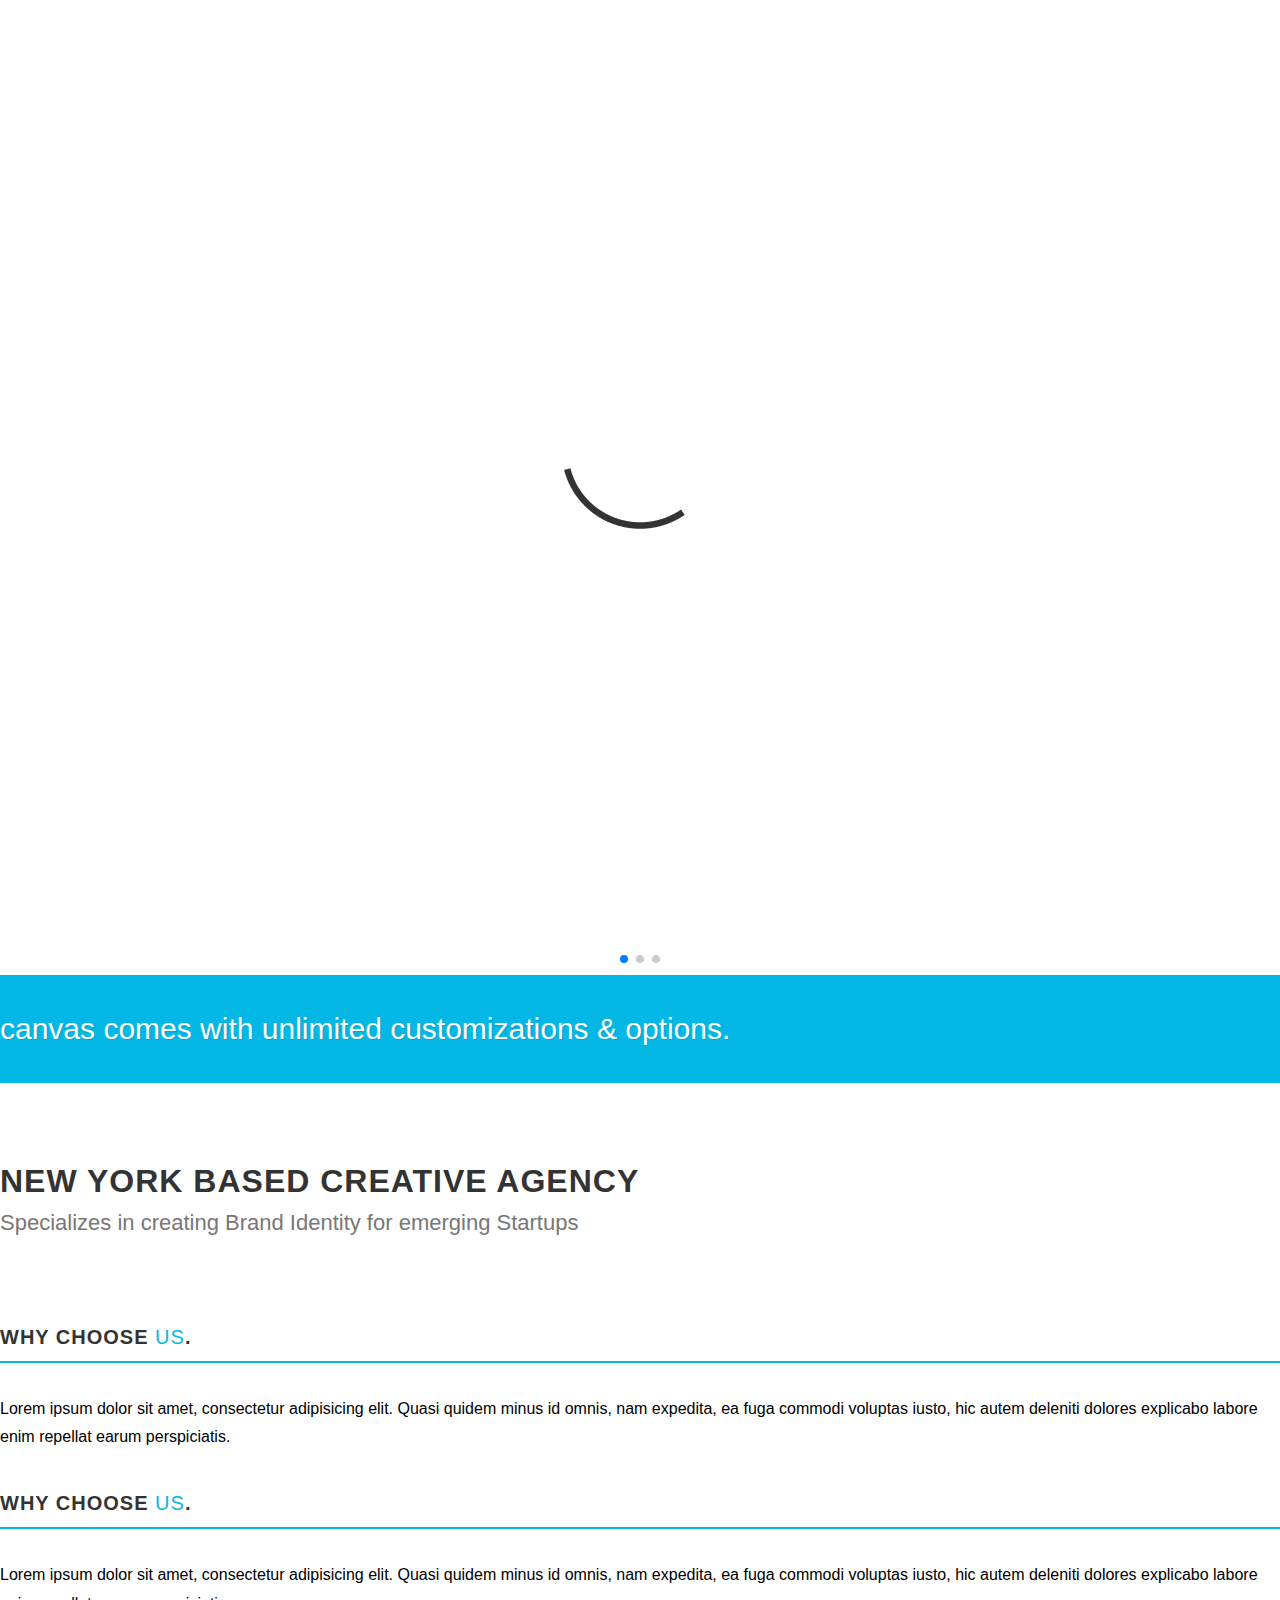
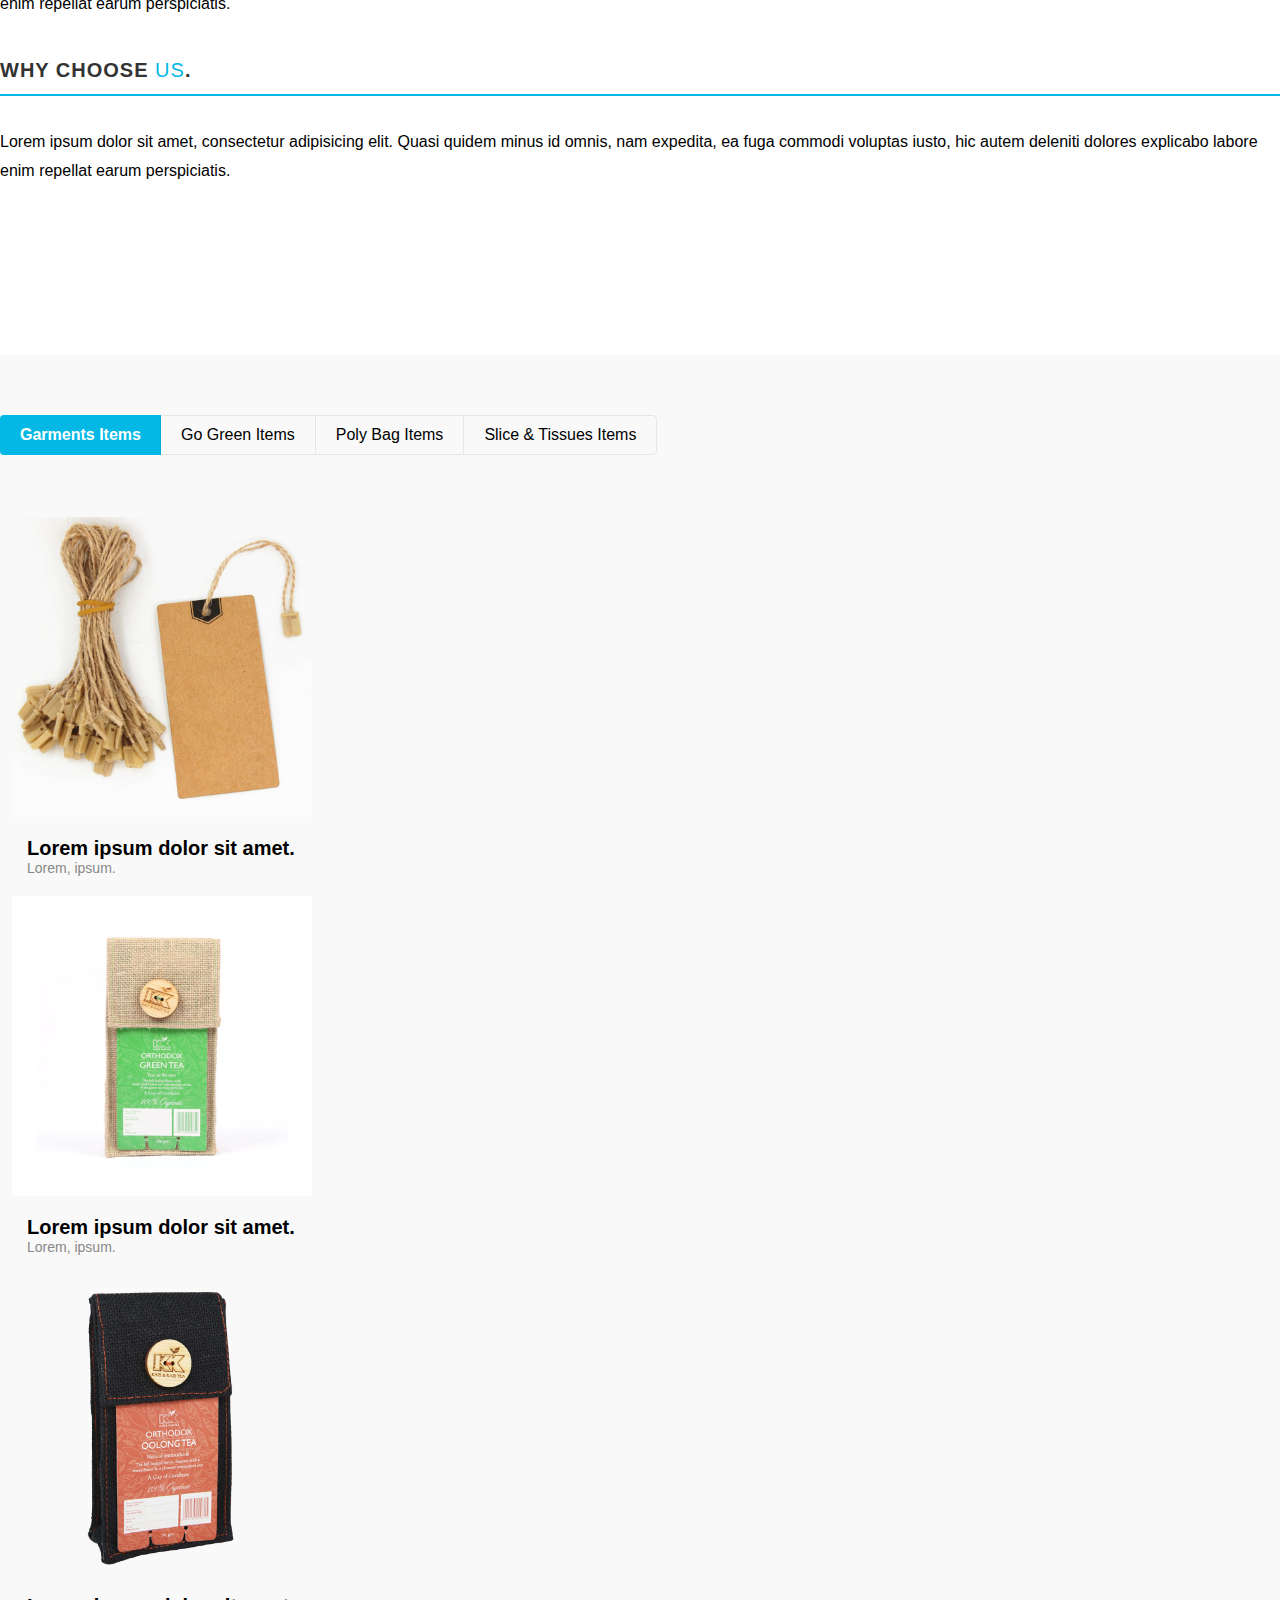
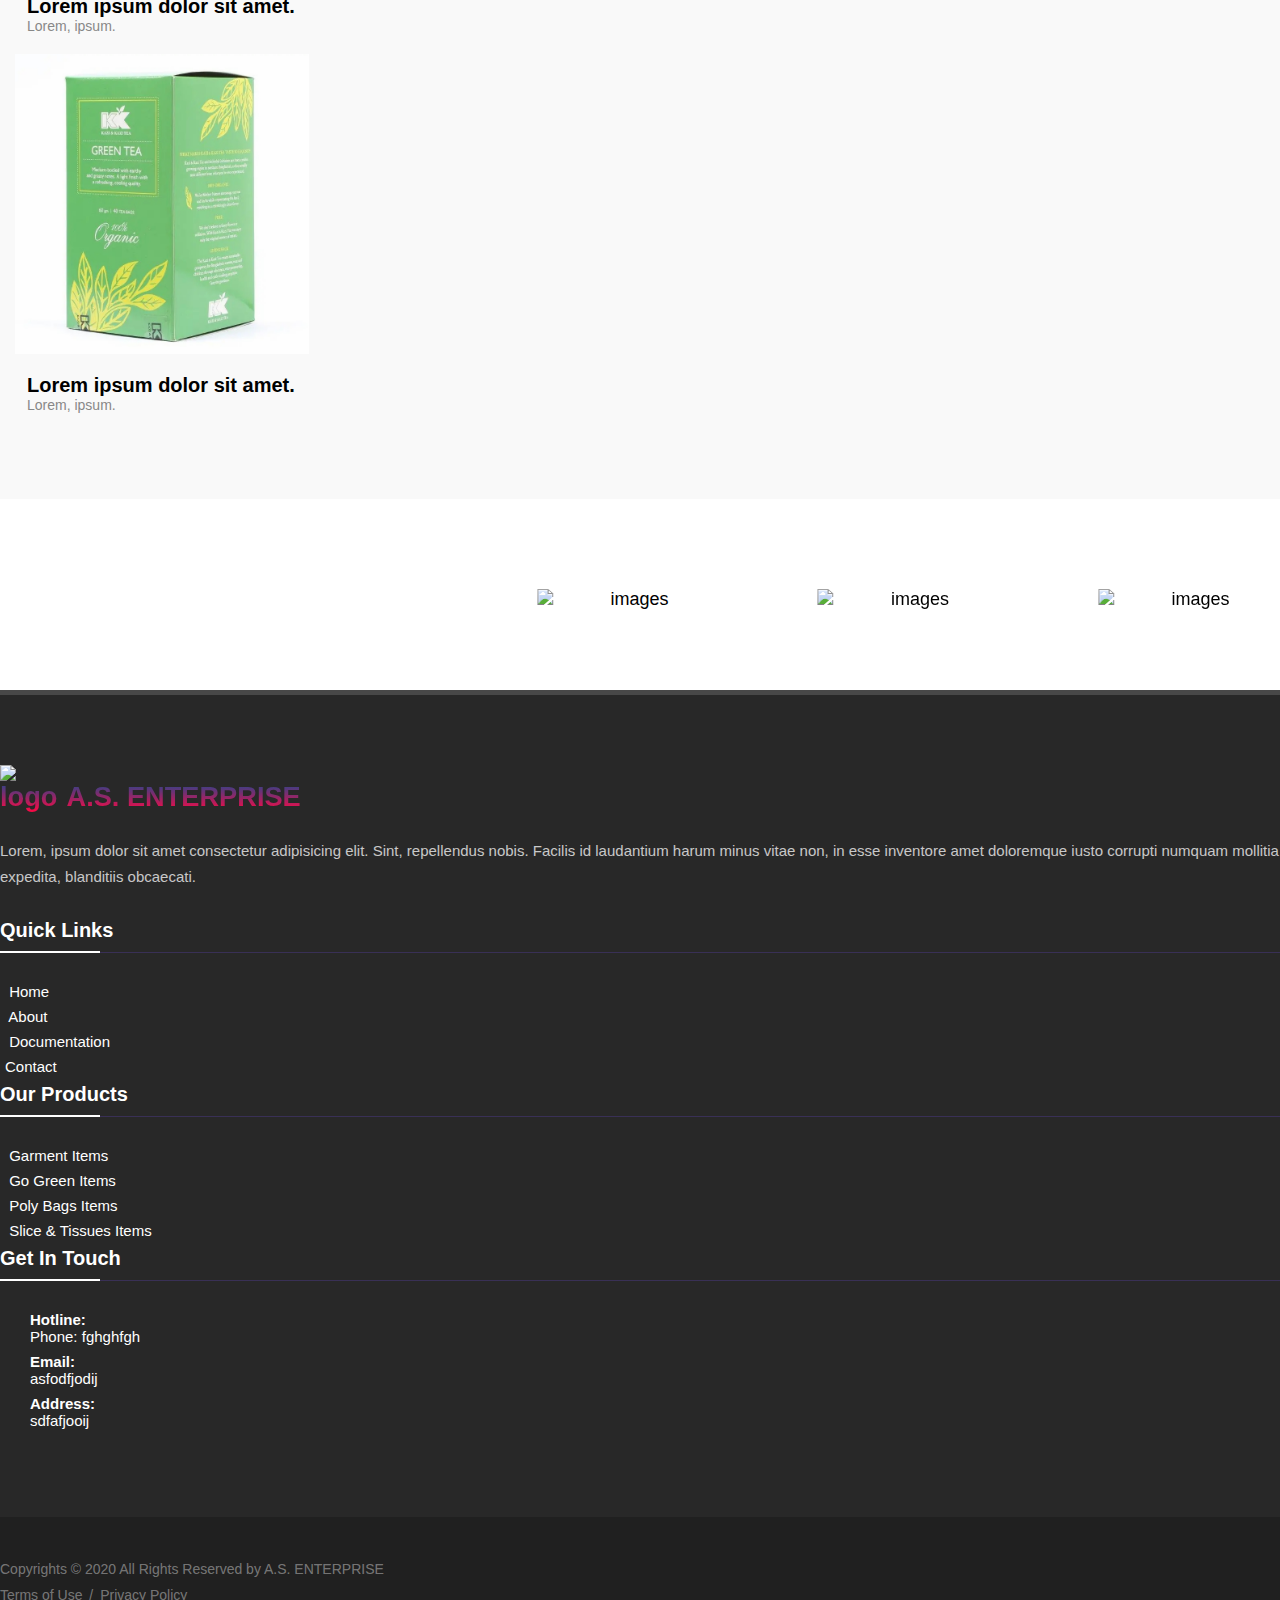
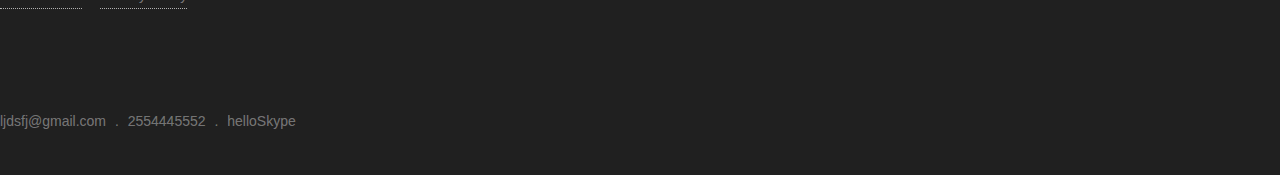
==== commit d869131a: "added" ====
--- a/index.html
+++ b/index.html
@@ -14,7 +14,8 @@
   
 </head>
 
-<body>
+<body onload="setTimeout()">
+    <div id="loading"></div>
     <nav id="navbar" class="navbar fixed-top navbar-expand-lg navbar-light p-4 shadow-sm">
         <div class="container">
             <a href="#home" id="navbar__logo">
--- a/styles.css
+++ b/styles.css
@@ -10,6 +10,14 @@
 a {
     text-decoration: none !important;
     color: #fff;
+}
+
+#loading{
+    position: fixed;
+    width: 100%;
+    height: 100vh;
+    background: #fff url(images/6d391369321565.5b7d0d570e829.gif) no-repeat center center;
+    z-index: 9999;
 }
 
 .navbar {
